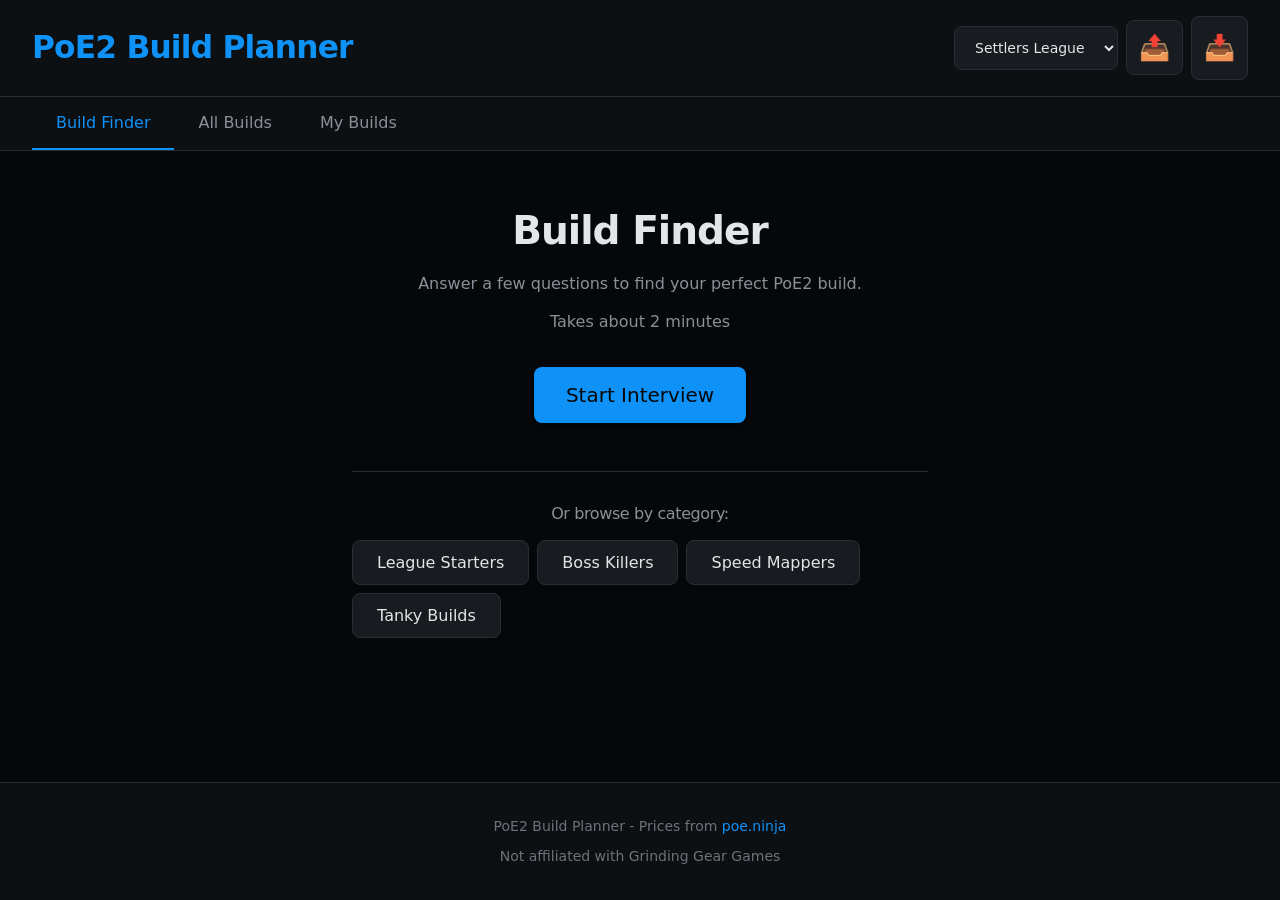
==== docs/index.html @ 6abe89c1 "style: implement comprehensive design system - Add modular typography scale (1.250 ratio) with fluid" ====
<!DOCTYPE html>
<html lang="en">
<head>
    <meta charset="UTF-8">
    <meta name="viewport" content="width=device-width, initial-scale=1.0">
    <title>PoE2 Build Planner & Price Tracker</title>
    <meta name="description" content="Find your perfect Path of Exile 2 build with our interactive build finder and price tracker.">
    <link rel="stylesheet" href="css/styles.css">
    <link rel="icon" href="data:image/svg+xml,<svg xmlns='http://www.w3.org/2000/svg' viewBox='0 0 100 100'><text y='.9em' font-size='90'>⚔️</text></svg>">
</head>
<body>
    <a href="#interview-tab" class="skip-link">Skip to main content</a>
    <div class="app">
        <!-- Header -->
        <header class="header">
            <div class="header-content">
                <h1 class="logo">PoE2 Build Planner</h1>
                <div class="header-actions">
                    <select id="league-select" class="league-select">
                        <option value="Standard">Standard</option>
                        <option value="Settlers" selected>Settlers League</option>
                        <option value="HC Settlers">HC Settlers</option>
                    </select>
                    <button class="btn btn-icon" onclick="App.exportAllData()" title="Export Data">
                        📤
                    </button>
                    <label class="btn btn-icon" title="Import Data">
                        📥
                        <input type="file" accept=".json" onchange="App.importData(event)" style="display: none;">
                    </label>
                </div>
            </div>
        </header>

        <!-- Navigation Tabs -->
        <nav class="tabs">
            <button class="tab-btn active" data-tab="interview">Build Finder</button>
            <button class="tab-btn" data-tab="archetypes">All Builds</button>
            <button class="tab-btn" data-tab="builds">My Builds</button>
        </nav>

        <!-- Main Content -->
        <main class="main-content">
            <!-- Interview Tab -->
            <div id="interview-tab" class="tab-content active">
                <div id="interview-container">
                    <!-- Interview content rendered by JS -->
                </div>
            </div>

            <!-- Archetypes Tab -->
            <div id="archetypes-tab" class="tab-content">
                <div class="archetypes-header">
                    <h2>Build Archetypes</h2>
                    <p>Browse all available build templates</p>
                </div>
                <div id="archetypes-grid" class="archetypes-grid">
                    <!-- Archetypes rendered by JS -->
                </div>
            </div>

            <!-- Builds Tab -->
            <div id="builds-tab" class="tab-content">
                <div class="builds-header">
                    <h2>My Builds</h2>
                    <p>Your saved build configurations</p>
                </div>
                <div id="builds-list" class="builds-list">
                    <!-- Builds rendered by JS -->
                </div>
            </div>
        </main>

        <!-- Footer -->
        <footer class="footer">
            <p>PoE2 Build Planner - Prices from <a href="https://poe.ninja" target="_blank">poe.ninja</a></p>
            <p>Not affiliated with Grinding Gear Games</p>
        </footer>
    </div>

    <!-- Archetype Detail Modal -->
    <div id="archetype-modal" class="modal">
        <div class="modal-content modal-large">
            <button class="modal-close" onclick="App.closeModal('archetype-modal')">&times;</button>
            <div id="archetype-detail">
                <!-- Archetype details rendered by JS -->
            </div>
        </div>
    </div>

    <!-- Build Detail Modal -->
    <div id="build-modal" class="modal">
        <div class="modal-content">
            <button class="modal-close" onclick="App.closeModal('build-modal')">&times;</button>
            <div id="build-detail">
                <!-- Build details rendered by JS -->
            </div>
        </div>
    </div>

    <!-- Notifications -->
    <div id="notifications" class="notifications"></div>

    <!-- Scripts -->
    <script src="js/storage.js"></script>
    <script src="js/data.js"></script>
    <script src="js/api.js"></script>
    <script src="js/prices.js"></script>
    <script src="js/recommendations.js"></script>
    <script src="js/interview.js"></script>
    <script src="js/app.js"></script>
</body>
</html>
---- docs/css/styles.css ----
/* PoE2 Build Planner - Aesthetic Design System */

:root {
    /* =============================================
       TYPOGRAPHY SYSTEM - Modular Scale 1.250 (Major Third)
       Base: 16px
       Scale: 0.64, 0.8, 1, 1.25, 1.563, 1.953, 2.441, 3.052
       ============================================= */
    --font-family-sans: system-ui, -apple-system, BlinkMacSystemFont, 'Segoe UI', Roboto, 'Helvetica Neue', Arial, sans-serif;
    --font-family-mono: 'SF Mono', 'Fira Code', 'JetBrains Mono', Consolas, monospace;

    /* Type scale - fluid with modular ratio 1.250 */
    --font-xs: clamp(0.64rem, 0.59rem + 0.24vw, 0.75rem);
    --font-sm: clamp(0.8rem, 0.74rem + 0.3vw, 0.875rem);
    --font-base: clamp(0.938rem, 0.875rem + 0.31vw, 1rem);
    --font-lg: clamp(1.125rem, 1.05rem + 0.38vw, 1.25rem);
    --font-xl: clamp(1.406rem, 1.3rem + 0.53vw, 1.563rem);
    --font-2xl: clamp(1.758rem, 1.625rem + 0.66vw, 1.953rem);
    --font-3xl: clamp(2.197rem, 2.03rem + 0.84vw, 2.441rem);
    --font-4xl: clamp(2.746rem, 2.54rem + 1.03vw, 3.052rem);

    /* Line heights - tighter for headings, looser for body */
    --leading-none: 1;
    --leading-tight: 1.25;
    --leading-snug: 1.375;
    --leading-normal: 1.5;
    --leading-relaxed: 1.625;
    --leading-loose: 2;

    /* Letter spacing */
    --tracking-tight: -0.025em;
    --tracking-normal: 0;
    --tracking-wide: 0.025em;
    --tracking-wider: 0.05em;
    --tracking-widest: 0.1em;

    /* Font weights */
    --weight-normal: 400;
    --weight-medium: 500;
    --weight-semibold: 600;
    --weight-bold: 700;

    /* =============================================
       COLOR SYSTEM - OKLCH with semantic tokens
       Dark theme optimized for readability
       ============================================= */
    /* Base palette - OKLCH */
    --gray-950: oklch(13% 0.005 260);
    --gray-900: oklch(17% 0.008 260);
    --gray-800: oklch(22% 0.01 260);
    --gray-700: oklch(30% 0.012 260);
    --gray-600: oklch(40% 0.014 260);
    --gray-500: oklch(55% 0.014 260);
    --gray-400: oklch(65% 0.012 260);
    --gray-300: oklch(75% 0.01 260);
    --gray-200: oklch(85% 0.008 260);
    --gray-100: oklch(92% 0.005 260);

    /* Accent colors - OKLCH */
    --blue-500: oklch(65% 0.18 250);
    --blue-400: oklch(72% 0.15 250);
    --blue-600: oklch(55% 0.2 250);
    --green-500: oklch(65% 0.18 145);
    --green-400: oklch(72% 0.15 145);
    --amber-500: oklch(75% 0.16 75);
    --amber-400: oklch(80% 0.14 75);
    --red-500: oklch(60% 0.22 25);
    --red-400: oklch(68% 0.18 25);

    /* PoE item rarity colors */
    --unique-color: oklch(60% 0.16 50);
    --rare-color: oklch(88% 0.18 95);
    --magic-color: oklch(70% 0.15 260);
    --currency-color: oklch(75% 0.16 75);

    /* Semantic color tokens */
    --bg-primary: var(--gray-950);
    --bg-secondary: var(--gray-900);
    --bg-tertiary: var(--gray-800);
    --bg-elevated: var(--gray-800);
    --bg-hover: var(--gray-700);
    --bg-active: var(--gray-600);

    --text-primary: var(--gray-100);
    --text-secondary: var(--gray-400);
    --text-muted: var(--gray-500);
    --text-inverse: var(--gray-950);

    --border-color: var(--gray-700);
    --border-subtle: var(--gray-800);
    --border-strong: var(--gray-600);

    --accent-primary: var(--blue-500);
    --accent-primary-hover: var(--blue-400);
    --accent-secondary: var(--green-500);
    --accent-secondary-hover: var(--green-400);
    --accent-warning: var(--amber-500);
    --accent-warning-hover: var(--amber-400);
    --accent-danger: var(--red-500);
    --accent-danger-hover: var(--red-400);

    /* =============================================
       SPACING SYSTEM - 8px base with geometric scale
       ============================================= */
    --space-unit: 0.5rem; /* 8px base */
    --space-0: 0;
    --space-px: 1px;
    --space-0-5: calc(var(--space-unit) * 0.5);   /* 4px */
    --space-1: var(--space-unit);                  /* 8px */
    --space-1-5: calc(var(--space-unit) * 1.5);   /* 12px */
    --space-2: calc(var(--space-unit) * 2);       /* 16px */
    --space-3: calc(var(--space-unit) * 3);       /* 24px */
    --space-4: calc(var(--space-unit) * 4);       /* 32px */
    --space-5: calc(var(--space-unit) * 5);       /* 40px */
    --space-6: calc(var(--space-unit) * 6);       /* 48px */
    --space-8: calc(var(--space-unit) * 8);       /* 64px */
    --space-10: calc(var(--space-unit) * 10);     /* 80px */
    --space-12: calc(var(--space-unit) * 12);     /* 96px */
    --space-16: calc(var(--space-unit) * 16);     /* 128px */

    /* Fluid spacing - responsive */
    --space-xs: clamp(var(--space-0-5), 1vw, var(--space-1));
    --space-sm: clamp(var(--space-1), 1.5vw, var(--space-1-5));
    --space-md: clamp(var(--space-1-5), 2vw, var(--space-2));
    --space-lg: clamp(var(--space-2), 3vw, var(--space-3));
    --space-xl: clamp(var(--space-3), 4vw, var(--space-4));
    --space-2xl: clamp(var(--space-4), 5vw, var(--space-6));
    --space-3xl: clamp(var(--space-6), 6vw, var(--space-8));

    /* =============================================
       ELEVATION SYSTEM - Multi-layer shadows
       ============================================= */
    --shadow-color: 220 40% 2%;
    --shadow-xs: 0 1px 2px hsl(var(--shadow-color) / 0.3);
    --shadow-sm:
        0 1px 2px hsl(var(--shadow-color) / 0.2),
        0 2px 4px hsl(var(--shadow-color) / 0.2);
    --shadow-md:
        0 2px 4px hsl(var(--shadow-color) / 0.15),
        0 4px 8px hsl(var(--shadow-color) / 0.15),
        0 8px 16px hsl(var(--shadow-color) / 0.1);
    --shadow-lg:
        0 4px 8px hsl(var(--shadow-color) / 0.1),
        0 8px 16px hsl(var(--shadow-color) / 0.1),
        0 16px 32px hsl(var(--shadow-color) / 0.15);
    --shadow-xl:
        0 8px 16px hsl(var(--shadow-color) / 0.1),
        0 16px 32px hsl(var(--shadow-color) / 0.1),
        0 32px 64px hsl(var(--shadow-color) / 0.2);
    --shadow-inset: inset 0 2px 4px hsl(var(--shadow-color) / 0.2);

    /* Legacy shadow alias */
    --shadow: var(--shadow-lg);

    /* =============================================
       BORDER RADIUS
       ============================================= */
    --radius-sm: 4px;
    --radius: 8px;
    --radius-lg: 12px;
    --radius-xl: 16px;
    --radius-2xl: 24px;
    --radius-full: 9999px;

    /* =============================================
       MOTION & ANIMATION
       ============================================= */
    /* Timing functions */
    --ease-linear: linear;
    --ease-in: cubic-bezier(0.4, 0, 1, 1);
    --ease-out: cubic-bezier(0, 0, 0.2, 1);
    --ease-in-out: cubic-bezier(0.4, 0, 0.2, 1);
    --ease-bounce: cubic-bezier(0.34, 1.56, 0.64, 1);
    --ease-spring: cubic-bezier(0.175, 0.885, 0.32, 1.275);

    /* Durations */
    --duration-instant: 50ms;
    --duration-fast: 100ms;
    --duration-normal: 200ms;
    --duration-slow: 300ms;
    --duration-slower: 500ms;

    /* Transitions */
    --transition-colors: color var(--duration-fast) var(--ease-out),
                         background-color var(--duration-fast) var(--ease-out),
                         border-color var(--duration-fast) var(--ease-out);
    --transition-opacity: opacity var(--duration-normal) var(--ease-out);
    --transition-transform: transform var(--duration-normal) var(--ease-out);
    --transition-all: all var(--duration-normal) var(--ease-out);

    /* =============================================
       FOCUS & ACCESSIBILITY
       ============================================= */
    --focus-ring-width: 2px;
    --focus-ring-offset: 2px;
    --focus-ring-color: var(--accent-primary);
    --focus-ring: 0 0 0 var(--focus-ring-offset) var(--bg-primary),
                  0 0 0 calc(var(--focus-ring-offset) + var(--focus-ring-width)) var(--focus-ring-color);

    /* =============================================
       CONTAINER WIDTHS
       ============================================= */
    --container-xs: min(100%, 480px);
    --container-sm: min(100%, 640px);
    --container-md: min(100%, 768px);
    --container-lg: min(100%, 1024px);
    --container-xl: min(100%, 1280px);
    --container-2xl: min(100%, 1536px);
    --container-full: 100%;

    /* =============================================
       Z-INDEX SCALE
       ============================================= */
    --z-base: 0;
    --z-dropdown: 100;
    --z-sticky: 200;
    --z-fixed: 300;
    --z-modal-backdrop: 400;
    --z-modal: 500;
    --z-popover: 600;
    --z-tooltip: 700;
    --z-notification: 800;
}

/* =============================================
   BASE RESET & DEFAULTS
   ============================================= */
*,
*::before,
*::after {
    box-sizing: border-box;
    margin: 0;
    padding: 0;
}

html {
    font-size: 16px;
    -webkit-text-size-adjust: 100%;
    text-size-adjust: 100%;
    scroll-behavior: smooth;
    -webkit-font-smoothing: antialiased;
    -moz-osx-font-smoothing: grayscale;
}

@media (prefers-reduced-motion: reduce) {
    html {
        scroll-behavior: auto;
    }
}

body {
    font-family: var(--font-family-sans);
    background: var(--bg-primary);
    color: var(--text-primary);
    line-height: var(--leading-normal);
    min-height: 100vh;
    min-height: 100dvh;
    font-size: var(--font-base);
    font-weight: var(--weight-normal);
    letter-spacing: var(--tracking-normal);
}

/* Typography defaults */
h1, h2, h3, h4, h5, h6 {
    line-height: var(--leading-tight);
    letter-spacing: var(--tracking-tight);
    font-weight: var(--weight-bold);
    text-wrap: balance;
}

h1 { font-size: var(--font-4xl); }
h2 { font-size: var(--font-3xl); }
h3 { font-size: var(--font-2xl); }
h4 { font-size: var(--font-xl); }
h5 { font-size: var(--font-lg); }
h6 { font-size: var(--font-base); }

p {
    line-height: var(--leading-relaxed);
    text-wrap: pretty;
}

small {
    font-size: var(--font-sm);
}

code, pre, kbd {
    font-family: var(--font-family-mono);
}

/* Interactive element defaults */
a {
    color: var(--accent-primary);
    text-decoration: none;
    transition: var(--transition-colors);
}

a:hover {
    color: var(--accent-primary-hover);
}

button, input, select, textarea {
    font-family: inherit;
    font-size: inherit;
}

/* App Layout */
.app {
    display: flex;
    flex-direction: column;
    min-height: 100vh;
    min-height: 100dvh;
}

/* Header */
.header {
    background: var(--bg-secondary);
    border-bottom: 1px solid var(--border-color);
    padding: var(--space-md) var(--space-xl);
    position: sticky;
    top: 0;
    z-index: 100;
    width: 100%;
}

.header-content {
    display: flex;
    justify-content: space-between;
    align-items: center;
    width: 100%;
    gap: var(--space-md);
    flex-wrap: wrap;
}

.logo {
    font-size: var(--font-2xl);
    font-weight: 700;
    color: var(--accent-primary);
    white-space: nowrap;
}

.header-actions {
    display: flex;
    gap: var(--space-xs);
    align-items: center;
    flex-wrap: wrap;
}

.league-select {
    background: var(--bg-tertiary);
    border: 1px solid var(--border-color);
    color: var(--text-primary);
    padding: var(--space-sm) var(--space-md);
    border-radius: var(--radius);
    cursor: pointer;
    font-size: var(--font-sm);
    min-height: 44px;
}

/* Tabs */
.tabs {
    background: var(--bg-secondary);
    border-bottom: 1px solid var(--border-color);
    display: flex;
    padding: 0 var(--space-xl);
    width: 100%;
    overflow-x: auto;
    -webkit-overflow-scrolling: touch;
    scrollbar-width: none;
}

.tabs::-webkit-scrollbar {
    display: none;
}

.tab-btn {
    background: none;
    border: none;
    color: var(--text-secondary);
    padding: var(--space-md) var(--space-lg);
    cursor: pointer;
    font-size: var(--font-base);
    border-bottom: 2px solid transparent;
    transition: all 0.2s;
    white-space: nowrap;
    min-height: 48px;
    flex-shrink: 0;
}

.tab-btn:hover {
    color: var(--text-primary);
}

.tab-btn.active {
    color: var(--accent-primary);
    border-bottom-color: var(--accent-primary);
}

/* Main Content - Centered with left-aligned text */
.main-content {
    flex: 1;
    padding: var(--space-lg) var(--space-xl);
    width: 100%;
    max-width: var(--container-xl);
    margin: 0 auto;
    text-align: left;
}

.tab-content {
    display: none;
    max-width: var(--container-lg);
    margin: 0 auto;
}

.tab-content.active {
    display: block;
    animation: fadeIn 0.2s ease;
}

@keyframes fadeIn {
    from { opacity: 0; }
    to { opacity: 1; }
}

/* =============================================
   BUTTONS - Refined interaction states
   ============================================= */
.btn {
    display: inline-flex;
    align-items: center;
    justify-content: center;
    gap: var(--space-1);
    padding: var(--space-1-5) var(--space-3);
    border-radius: var(--radius);
    font-size: var(--font-base);
    font-weight: var(--weight-medium);
    cursor: pointer;
    border: none;
    min-height: 44px;
    text-decoration: none;
    transition: var(--transition-colors),
                transform var(--duration-fast) var(--ease-out),
                box-shadow var(--duration-fast) var(--ease-out);
    position: relative;
    isolation: isolate;
}

.btn:focus-visible {
    outline: none;
    box-shadow: var(--focus-ring);
}

.btn:active {
    transform: scale(0.98);
}

.btn-primary {
    background: var(--accent-primary);
    color: var(--text-inverse);
    box-shadow: var(--shadow-sm);
}

.btn-primary:hover {
    background: var(--accent-primary-hover);
    box-shadow: var(--shadow-md);
}

.btn-primary:disabled {
    background: var(--bg-tertiary);
    color: var(--text-muted);
    cursor: not-allowed;
    box-shadow: none;
    transform: none;
}

.btn-secondary {
    background: var(--bg-tertiary);
    color: var(--text-primary);
    border: 1px solid var(--border-color);
}

.btn-secondary:hover {
    background: var(--bg-hover);
    border-color: var(--border-strong);
}

.btn-danger {
    background: var(--accent-danger);
    color: white;
    box-shadow: var(--shadow-sm);
}

.btn-danger:hover {
    background: var(--accent-danger-hover);
    box-shadow: var(--shadow-md);
}

.btn-text {
    background: transparent;
    color: var(--text-secondary);
    min-height: auto;
    padding: var(--space-1);
}

.btn-text:hover {
    color: var(--text-primary);
    background: var(--bg-hover);
}

.btn-small {
    padding: var(--space-1) var(--space-2);
    font-size: var(--font-sm);
    min-height: 36px;
}

.btn-large {
    padding: var(--space-2) var(--space-4);
    font-size: var(--font-lg);
}

.btn-icon {
    padding: var(--space-1-5);
    background: var(--bg-tertiary);
    border: 1px solid var(--border-color);
    border-radius: var(--radius);
    cursor: pointer;
    font-size: var(--font-xl);
    min-width: 44px;
    min-height: 44px;
}

.btn-icon:hover {
    background: var(--bg-hover);
    border-color: var(--border-strong);
}

/* Interview Styles */
.interview-start {
    text-align: center;
    padding: var(--space-xl);
    max-width: var(--container-sm);
    margin: 0 auto;
}

.interview-start h2 {
    font-size: var(--font-3xl);
    margin-bottom: var(--space-md);
}

.interview-start p {
    color: var(--text-secondary);
    margin-bottom: var(--space-sm);
    font-size: var(--font-base);
}

.interview-time {
    color: var(--text-muted);
    font-size: var(--font-sm);
    margin-bottom: var(--space-xl) !important;
}

.quick-filters {
    margin-top: var(--space-2xl);
    padding-top: var(--space-xl);
    border-top: 1px solid var(--border-color);
}

.quick-filters h3 {
    color: var(--text-secondary);
    font-size: var(--font-base);
    font-weight: 400;
    margin-bottom: var(--space-md);
}

.filter-buttons {
    display: grid;
    grid-template-columns: repeat(auto-fit, minmax(min(140px, 100%), 1fr));
    gap: var(--space-sm);
}

/* Interview Wizard */
.interview-wizard {
    max-width: var(--container-sm);
    margin: 0 auto;
    padding: var(--space-lg);
}

.progress-bar {
    height: 4px;
    background: var(--bg-tertiary);
    border-radius: 2px;
    overflow: hidden;
    margin-bottom: var(--space-sm);
}

.progress-fill {
    height: 100%;
    background: var(--accent-primary);
    transition: width 0.3s ease;
}

.progress-text {
    text-align: center;
    color: var(--text-secondary);
    font-size: var(--font-sm);
    margin-bottom: var(--space-xl);
}

.question-container {
    background: var(--bg-secondary);
    border-radius: var(--radius-lg);
    padding: var(--space-lg);
    margin-bottom: var(--space-lg);
}

.question-text {
    font-size: var(--font-xl);
    margin-bottom: var(--space-sm);
    line-height: 1.4;
}

.required-badge {
    display: inline-block;
    background: var(--accent-warning);
    color: black;
    font-size: var(--font-xs);
    padding: 0.125rem var(--space-sm);
    border-radius: 4px;
    margin-bottom: var(--space-lg);
}

.options-container {
    display: flex;
    flex-direction: column;
    gap: var(--space-sm);
}

.option-btn {
    background: var(--bg-tertiary);
    border: 2px solid var(--border-color);
    color: var(--text-primary);
    padding: var(--space-2);
    border-radius: var(--radius);
    text-align: left;
    cursor: pointer;
    font-size: var(--font-base);
    min-height: 48px;
    transition: border-color var(--duration-fast) var(--ease-out),
                background-color var(--duration-fast) var(--ease-out),
                box-shadow var(--duration-fast) var(--ease-out);
}

.option-btn:hover {
    border-color: var(--accent-primary);
    background: var(--bg-hover);
}

.option-btn.selected {
    border-color: var(--accent-primary);
    background: oklch(65% 0.18 250 / 0.1);
}

.option-btn:focus-visible {
    outline: none;
    box-shadow: var(--focus-ring);
}

.option-hint {
    color: var(--text-muted);
    font-size: var(--font-sm);
    text-align: center;
    margin-top: var(--space-sm);
}

.text-input {
    width: 100%;
    background: var(--bg-tertiary);
    border: 2px solid var(--border-color);
    color: var(--text-primary);
    padding: var(--space-md);
    border-radius: var(--radius);
    font-size: var(--font-base);
    min-height: 48px;
}

.text-input:focus {
    outline: none;
    border-color: var(--accent-primary);
}

.navigation-buttons {
    display: flex;
    justify-content: space-between;
    gap: var(--space-md);
    flex-wrap: wrap;
}

.navigation-buttons .btn {
    flex: 1;
    min-width: min(120px, 45%);
}

/* Interview Results */
.interview-results {
    max-width: var(--container-md);
    margin: 0 auto;
}

.interview-results h2 {
    text-align: center;
    margin-bottom: var(--space-sm);
    font-size: var(--font-2xl);
}

.results-subtitle {
    text-align: center;
    color: var(--text-secondary);
    margin-bottom: var(--space-xl);
    font-size: var(--font-base);
}

.recommendations-grid {
    display: grid;
    grid-template-columns: repeat(auto-fill, minmax(min(280px, 100%), 1fr));
    gap: var(--space-lg);
    margin-bottom: var(--space-xl);
}

.recommendation-card {
    background: var(--bg-secondary);
    border: 1px solid var(--border-color);
    border-radius: var(--radius-lg);
    padding: var(--space-lg);
    cursor: pointer;
    box-shadow: var(--shadow-sm);
    transition: transform var(--duration-normal) var(--ease-out),
                box-shadow var(--duration-normal) var(--ease-out),
                border-color var(--duration-fast) var(--ease-out);
}

.recommendation-card:hover {
    border-color: var(--accent-primary);
    transform: translateY(-4px);
    box-shadow: var(--shadow-lg);
}

.recommendation-card:focus-visible {
    outline: none;
    box-shadow: var(--focus-ring), var(--shadow-md);
}

.rec-header {
    display: flex;
    justify-content: space-between;
    align-items: center;
    margin-bottom: var(--space-sm);
    flex-wrap: wrap;
    gap: var(--space-xs);
}

.rec-rank {
    background: var(--accent-primary);
    color: white;
    font-weight: 700;
    padding: var(--space-xs) var(--space-sm);
    border-radius: 4px;
    font-size: var(--font-sm);
}

.rec-match {
    color: var(--accent-secondary);
    font-weight: 600;
    font-size: var(--font-sm);
}

.rec-name {
    font-size: var(--font-lg);
    margin-bottom: var(--space-xs);
    word-break: break-word;
}

.rec-class {
    color: var(--text-secondary);
    font-size: var(--font-sm);
    margin-bottom: var(--space-sm);
}

.rec-desc {
    color: var(--text-secondary);
    font-size: var(--font-sm);
    margin-bottom: var(--space-md);
    line-height: 1.5;
}

.rec-scores {
    margin-bottom: var(--space-md);
}

.score-item {
    display: flex;
    align-items: center;
    gap: var(--space-sm);
    margin-bottom: var(--space-xs);
}

.score-label {
    width: 60px;
    flex-shrink: 0;
    font-size: var(--font-xs);
    color: var(--text-secondary);
}

.score-bar {
    flex: 1;
    height: 6px;
    background: var(--bg-tertiary);
    border-radius: 3px;
    overflow: hidden;
    min-width: 50px;
}

.score-fill {
    height: 100%;
    background: var(--accent-primary);
}

.rec-tier {
    background: var(--bg-tertiary);
    padding: var(--space-sm);
    border-radius: var(--radius);
    margin-bottom: var(--space-md);
    font-size: var(--font-sm);
    display: flex;
    flex-wrap: wrap;
    gap: var(--space-xs);
    align-items: center;
}

.tier-label {
    color: var(--text-muted);
}

.tier-name {
    color: var(--text-primary);
    font-weight: 600;
}

.tier-budget {
    color: var(--accent-warning);
}

.rec-tags {
    display: flex;
    flex-wrap: wrap;
    gap: var(--space-xs);
}

.tag {
    background: var(--bg-tertiary);
    color: var(--text-secondary);
    padding: var(--space-xs) var(--space-sm);
    border-radius: 4px;
    font-size: var(--font-xs);
}

.results-actions {
    display: flex;
    justify-content: center;
    gap: var(--space-md);
    flex-wrap: wrap;
}

/* Archetypes Grid */
.archetypes-header,
.builds-header {
    margin-bottom: var(--space-xl);
    text-align: center;
}

.archetypes-header h2,
.builds-header h2 {
    margin-bottom: var(--space-xs);
    font-size: var(--font-2xl);
}

.archetypes-header p,
.builds-header p {
    color: var(--text-secondary);
    font-size: var(--font-base);
}

.archetypes-grid,
.builds-list {
    display: grid;
    grid-template-columns: repeat(auto-fill, minmax(min(280px, 100%), 1fr));
    gap: var(--space-lg);
}

.archetype-card,
.build-card {
    background: var(--bg-secondary);
    border: 1px solid var(--border-color);
    border-radius: var(--radius-lg);
    padding: var(--space-lg);
    cursor: pointer;
    box-shadow: var(--shadow-sm);
    transition: transform var(--duration-normal) var(--ease-out),
                box-shadow var(--duration-normal) var(--ease-out),
                border-color var(--duration-fast) var(--ease-out);
}

.archetype-card:hover,
.build-card:hover {
    border-color: var(--accent-primary);
    transform: translateY(-4px);
    box-shadow: var(--shadow-lg);
}

.archetype-card:focus-visible,
.build-card:focus-visible {
    outline: none;
    box-shadow: var(--focus-ring), var(--shadow-md);
}

.arch-name {
    font-size: var(--font-lg);
    margin-bottom: var(--space-xs);
    word-break: break-word;
}

.arch-class {
    color: var(--text-secondary);
    font-size: var(--font-sm);
    margin-bottom: var(--space-md);
}

.arch-scores {
    display: flex;
    flex-wrap: wrap;
    gap: var(--space-sm);
    margin-bottom: var(--space-md);
}

.score-badge {
    display: flex;
    align-items: center;
    gap: var(--space-xs);
    background: var(--bg-tertiary);
    padding: var(--space-xs) var(--space-sm);
    border-radius: 4px;
    font-size: var(--font-xs);
}

.score-icon {
    font-size: var(--font-sm);
}

.arch-desc {
    color: var(--text-secondary);
    font-size: var(--font-sm);
    margin-bottom: var(--space-md);
    line-height: 1.5;
}

.arch-tags {
    display: flex;
    flex-wrap: wrap;
    gap: var(--space-xs);
    margin-bottom: var(--space-sm);
}

.arch-tiers {
    color: var(--text-muted);
    font-size: var(--font-xs);
}

/* Build Card */
.build-header {
    display: flex;
    justify-content: space-between;
    align-items: flex-start;
    margin-bottom: var(--space-sm);
    gap: var(--space-sm);
    flex-wrap: wrap;
}

.build-header h3 {
    font-size: var(--font-lg);
    word-break: break-word;
    flex: 1;
    min-width: 150px;
}

.build-class {
    background: var(--bg-tertiary);
    padding: var(--space-xs) var(--space-sm);
    border-radius: 4px;
    font-size: var(--font-xs);
    color: var(--text-secondary);
    white-space: nowrap;
}

.build-desc {
    color: var(--text-secondary);
    font-size: var(--font-sm);
    margin-bottom: var(--space-md);
    line-height: 1.5;
}

.build-meta {
    display: flex;
    flex-wrap: wrap;
    gap: var(--space-md);
    color: var(--text-muted);
    font-size: var(--font-xs);
    margin-bottom: var(--space-md);
}

.build-actions {
    display: flex;
    gap: var(--space-sm);
    flex-wrap: wrap;
}

/* Empty State */
.empty-state {
    text-align: center;
    padding: var(--space-2xl);
    color: var(--text-secondary);
}

.empty-state h3 {
    margin-bottom: var(--space-sm);
    color: var(--text-primary);
    font-size: var(--font-xl);
}

.empty-state p {
    margin-bottom: var(--space-lg);
}

/* =============================================
   MODAL - Overlay and content with smooth motion
   ============================================= */
.modal {
    position: fixed;
    inset: 0;
    background: oklch(0% 0 0 / 0.75);
    z-index: var(--z-modal);
    display: flex;
    align-items: flex-start;
    justify-content: center;
    padding: var(--space-xl);
    padding-top: max(var(--space-xl), 5vh);
    overflow-y: auto;
    -webkit-overflow-scrolling: touch;
    /* Hidden by default */
    opacity: 0;
    visibility: hidden;
    transition: opacity var(--duration-normal) var(--ease-out),
                visibility var(--duration-normal) var(--ease-out);
    backdrop-filter: blur(4px);
}

.modal.active {
    opacity: 1;
    visibility: visible;
}

.modal-content {
    background: var(--bg-secondary);
    border-radius: var(--radius-lg);
    max-width: var(--container-sm);
    width: 100%;
    position: relative;
    padding: var(--space-lg);
    margin-top: 0;
    margin-bottom: var(--space-xl);
    max-height: none;
    box-shadow: var(--shadow-xl);
    border: 1px solid var(--border-subtle);
    /* Entry animation */
    transform: scale(0.95) translateY(-16px);
    opacity: 0;
    transition: transform var(--duration-slow) var(--ease-spring),
                opacity var(--duration-normal) var(--ease-out);
}

.modal.active .modal-content {
    transform: scale(1) translateY(0);
    opacity: 1;
}

.modal-large {
    max-width: var(--container-md);
}

.modal-close {
    position: absolute;
    top: var(--space-1-5);
    right: var(--space-1-5);
    background: var(--bg-tertiary);
    border: none;
    color: var(--text-secondary);
    font-size: var(--font-xl);
    cursor: pointer;
    padding: var(--space-1);
    line-height: 1;
    border-radius: var(--radius);
    min-width: 40px;
    min-height: 40px;
    display: flex;
    align-items: center;
    justify-content: center;
    z-index: 1;
    transition: var(--transition-colors);
}

.modal-close:hover {
    color: var(--text-primary);
    background: var(--bg-hover);
}

.modal-close:focus-visible {
    outline: none;
    box-shadow: var(--focus-ring);
}

body.modal-open {
    overflow: hidden;
}

/* Archetype Detail Modal */
.archetype-header {
    display: flex;
    align-items: flex-start;
    gap: var(--space-md);
    margin-bottom: var(--space-lg);
    flex-wrap: wrap;
    padding-right: 50px;
}

/* Build Detail Modal - prevent overlap with close button */
.modal-content .build-header {
    padding-right: 50px;
}

.archetype-header h2 {
    margin: 0;
    font-size: var(--font-2xl);
    word-break: break-word;
}

.arch-class-badge,
.build-class-badge {
    background: var(--bg-tertiary);
    padding: var(--space-xs) var(--space-sm);
    border-radius: 4px;
    font-size: var(--font-sm);
    color: var(--text-secondary);
    white-space: nowrap;
}

.archetype-scores-large {
    display: grid;
    grid-template-columns: repeat(auto-fit, minmax(min(150px, 100%), 1fr));
    gap: var(--space-md);
    margin-bottom: var(--space-lg);
}

.archetype-scores-large .score-item {
    flex-direction: column;
    align-items: stretch;
    gap: var(--space-xs);
}

.archetype-scores-large .score-label {
    width: auto;
}

.score-bar-large {
    height: 8px;
    background: var(--bg-tertiary);
    border-radius: 4px;
    overflow: hidden;
}

.score-num {
    text-align: right;
    font-size: var(--font-sm);
    color: var(--text-secondary);
}

.archetype-description {
    color: var(--text-secondary);
    margin-bottom: var(--space-lg);
    font-size: var(--font-base);
    line-height: 1.6;
}

.pros-cons {
    display: grid;
    grid-template-columns: repeat(auto-fit, minmax(min(200px, 100%), 1fr));
    gap: var(--space-lg);
    margin-bottom: var(--space-lg);
}

.pros h4 {
    color: var(--accent-secondary);
    margin-bottom: var(--space-sm);
    font-size: var(--font-base);
}

.cons h4 {
    color: var(--accent-danger);
    margin-bottom: var(--space-sm);
    font-size: var(--font-base);
}

.pros ul, .cons ul {
    list-style: none;
    font-size: var(--font-sm);
}

.pros li, .cons li {
    padding: var(--space-xs) 0;
    color: var(--text-secondary);
    line-height: 1.5;
}

.pros li::before {
    content: '+ ';
    color: var(--accent-secondary);
}

.cons li::before {
    content: '- ';
    color: var(--accent-danger);
}

.archetype-notes {
    margin-bottom: var(--space-xl);
}

.archetype-notes h4 {
    color: var(--text-primary);
    margin-bottom: var(--space-sm);
    margin-top: var(--space-md);
    font-size: var(--font-base);
}

.archetype-notes h4:first-child {
    margin-top: 0;
}

.archetype-notes p {
    color: var(--text-secondary);
    font-size: var(--font-sm);
    line-height: 1.6;
}

/* Budget Tiers */
.budget-tiers h3 {
    margin-bottom: var(--space-md);
    font-size: var(--font-xl);
}

.tiers-loading {
    color: var(--text-muted);
    text-align: center;
    padding: var(--space-xl);
}

.tiers-grid {
    display: flex;
    flex-direction: column;
    gap: var(--space-lg);
}

.tier-card {
    background: var(--bg-tertiary);
    border-radius: var(--radius);
    padding: var(--space-lg);
}

.tier-header {
    display: flex;
    justify-content: space-between;
    align-items: center;
    margin-bottom: var(--space-sm);
    flex-wrap: wrap;
    gap: var(--space-sm);
}

.tier-header h4 {
    margin: 0;
    font-size: var(--font-lg);
}

.tier-desc {
    color: var(--text-secondary);
    font-size: var(--font-sm);
    margin-bottom: var(--space-md);
    line-height: 1.5;
}

.tier-items {
    background: var(--bg-secondary);
    border-radius: var(--radius);
    padding: var(--space-md);
    margin-bottom: var(--space-md);
    overflow-x: auto;
}

.tier-item {
    display: flex;
    align-items: center;
    gap: var(--space-sm);
    padding: var(--space-sm) 0;
    border-bottom: 1px solid var(--border-color);
    min-width: max-content;
}

.tier-item:last-child {
    border-bottom: none;
}

.item-slot {
    width: 70px;
    flex-shrink: 0;
    color: var(--text-muted);
    font-size: var(--font-xs);
    text-transform: uppercase;
}

.item-name {
    flex: 1;
    font-size: var(--font-sm);
    min-width: 120px;
}

.item-name.unique {
    color: var(--unique-color);
}

.item-name.rare {
    color: var(--rare-color);
}

.item-price {
    font-size: var(--font-sm);
    color: var(--accent-warning);
    white-space: nowrap;
    min-width: 60px;
    text-align: right;
}

.item-price.unknown, .item-price.rare {
    color: var(--text-muted);
}

.tier-total {
    display: flex;
    justify-content: space-between;
    align-items: center;
    padding: var(--space-md);
    background: var(--bg-secondary);
    border-radius: var(--radius);
    margin-bottom: var(--space-md);
    flex-wrap: wrap;
    gap: var(--space-sm);
}

.total-price,
.total-value {
    font-size: var(--font-xl);
    font-weight: 700;
    color: var(--accent-warning);
}

.tier-upgrade {
    font-size: var(--font-sm);
    color: var(--text-secondary);
    margin-bottom: var(--space-md);
    line-height: 1.5;
}

/* Build Detail Modal */
.build-description {
    color: var(--text-secondary);
    margin-bottom: var(--space-lg);
    white-space: pre-line;
    font-size: var(--font-base);
    line-height: 1.6;
}

.build-items h3 {
    margin-bottom: var(--space-md);
    font-size: var(--font-lg);
}

.items-grid {
    background: var(--bg-tertiary);
    border-radius: var(--radius);
    padding: var(--space-md);
    margin-bottom: var(--space-lg);
    overflow-x: auto;
}

.build-item {
    display: flex;
    align-items: center;
    gap: var(--space-sm);
    padding: var(--space-sm) 0;
    border-bottom: 1px solid var(--border-color);
    min-width: max-content;
}

.build-item:last-child {
    border-bottom: none;
}

.build-total {
    display: flex;
    justify-content: space-between;
    align-items: center;
    padding: var(--space-md);
    background: var(--bg-tertiary);
    border-radius: var(--radius);
    margin-bottom: var(--space-lg);
    flex-wrap: wrap;
    gap: var(--space-sm);
}

/* =============================================
   NOTIFICATIONS - Toast messages with motion
   ============================================= */
.notifications {
    position: fixed;
    bottom: var(--space-lg);
    right: var(--space-lg);
    left: var(--space-lg);
    z-index: var(--z-notification);
    display: flex;
    flex-direction: column;
    gap: var(--space-1);
    pointer-events: none;
}

.notification {
    background: var(--bg-secondary);
    border: 1px solid var(--accent-secondary);
    color: var(--text-primary);
    padding: var(--space-2) var(--space-3);
    border-radius: var(--radius);
    box-shadow: var(--shadow-lg);
    pointer-events: auto;
    margin-left: auto;
    max-width: min(400px, 100%);
    /* Entry animation */
    animation: notification-enter var(--duration-slow) var(--ease-spring) forwards;
}

.notification.error {
    border-color: var(--accent-danger);
}

.notification.warning {
    border-color: var(--accent-warning);
}

.notification.fade-out {
    animation: notification-exit var(--duration-normal) var(--ease-in) forwards;
}

@keyframes notification-enter {
    from {
        transform: translateX(100%);
        opacity: 0;
    }
    to {
        transform: translateX(0);
        opacity: 1;
    }
}

@keyframes notification-exit {
    from {
        transform: translateX(0);
        opacity: 1;
    }
    to {
        transform: translateX(100%);
        opacity: 0;
    }
}

/* Footer */
.footer {
    background: var(--bg-secondary);
    border-top: 1px solid var(--border-color);
    padding: var(--space-lg);
    text-align: center;
    color: var(--text-muted);
    font-size: var(--font-sm);
}

.footer a {
    color: var(--accent-primary);
    text-decoration: none;
}

.footer a:hover {
    text-decoration: underline;
}

.footer p {
    margin: var(--space-xs) 0;
}

/* Responsive Breakpoints */

/* Small phones */
@media (max-width: 360px) {
    :root {
        --space-lg: 0.75rem;
        --space-xl: 1rem;
    }

    .logo {
        font-size: var(--font-lg);
    }

    .tab-btn {
        padding: var(--space-sm) var(--space-md);
    }

    .recommendation-card,
    .archetype-card,
    .build-card,
    .tier-card {
        padding: var(--space-md);
    }
}

/* Tablets and small laptops */
@media (min-width: 768px) {
    .recommendations-grid,
    .archetypes-grid,
    .builds-list {
        grid-template-columns: repeat(2, 1fr);
    }

    .navigation-buttons {
        flex-wrap: nowrap;
    }

    .navigation-buttons .btn {
        flex: 0 1 auto;
        min-width: 120px;
    }

    .notifications {
        left: auto;
        right: var(--space-xl);
        bottom: var(--space-xl);
    }
}

/* Desktops */
@media (min-width: 1024px) {
    .recommendations-grid,
    .archetypes-grid,
    .builds-list {
        grid-template-columns: repeat(3, 1fr);
    }

    .modal {
        align-items: center;
        padding: var(--space-xl);
    }

    .modal-content {
        margin: 0;
    }
}

/* Large desktops */
@media (min-width: 1400px) {
    .recommendations-grid,
    .archetypes-grid,
    .builds-list {
        grid-template-columns: repeat(4, 1fr);
    }
}

/* Touch device optimizations */
@media (hover: none) and (pointer: coarse) {
    .recommendation-card:hover,
    .archetype-card:hover,
    .build-card:hover {
        transform: none;
    }

    .btn:hover {
        background: inherit;
    }

    .btn-primary:hover {
        background: var(--accent-primary);
    }

    .btn-secondary:hover {
        background: var(--bg-tertiary);
    }
}

/* =============================================
   REDUCED MOTION - Accessibility preference
   ============================================= */
@media (prefers-reduced-motion: reduce) {
    *,
    *::before,
    *::after {
        animation-duration: 0.01ms !important;
        animation-iteration-count: 1 !important;
        transition-duration: 0.01ms !important;
        scroll-behavior: auto !important;
    }

    /* Keep essential state changes but remove motion */
    .modal {
        transition: opacity 0.01ms !important;
    }

    .modal-content {
        transform: none !important;
        transition: opacity 0.01ms !important;
    }

    .archetype-card:hover,
    .build-card:hover,
    .recommendation-card:hover {
        transform: none !important;
    }

    .notification {
        animation: none !important;
        opacity: 1 !important;
        transform: none !important;
    }
}

/* Print styles */
@media print {
    .header,
    .tabs,
    .footer,
    .modal,
    .notifications,
    .btn {
        display: none !important;
    }

    .main-content {
        padding: 0;
        max-width: none;
    }

    body {
        background: white;
        color: black;
    }
}

/* Scrollbar */
::-webkit-scrollbar {
    width: 8px;
    height: 8px;
}

::-webkit-scrollbar-track {
    background: var(--bg-primary);
}

::-webkit-scrollbar-thumb {
    background: var(--bg-hover);
    border-radius: 4px;
}

::-webkit-scrollbar-thumb:hover {
    background: var(--border-color);
}

/* =============================================
   FOCUS STYLES - Accessibility for keyboard navigation
   ============================================= */
:focus-visible {
    outline: none;
    box-shadow: var(--focus-ring);
}

/* Remove outline for mouse users */
:focus:not(:focus-visible) {
    outline: none;
    box-shadow: none;
}

/* High contrast focus for better visibility */
@media (prefers-contrast: more) {
    :focus-visible {
        outline: 3px solid currentColor !important;
        outline-offset: 3px !important;
        box-shadow: none !important;
    }
}

/* Skip to content link for keyboard users */
.skip-link {
    position: absolute;
    top: -100%;
    left: var(--space-2);
    padding: var(--space-1) var(--space-2);
    background: var(--accent-primary);
    color: var(--text-inverse);
    border-radius: var(--radius);
    z-index: 9999;
    transition: top var(--duration-fast) var(--ease-out);
}

.skip-link:focus {
    top: var(--space-2);
}

/* ========================================
   LOADING SKELETONS
   ======================================== */
.skeleton {
    background: linear-gradient(90deg,
        var(--bg-tertiary) 25%,
        var(--bg-hover) 50%,
        var(--bg-tertiary) 75%
    );
    background-size: 200% 100%;
    animation: skeleton-shimmer 1.5s infinite;
    border-radius: var(--radius);
}

@keyframes skeleton-shimmer {
    0% { background-position: 200% 0; }
    100% { background-position: -200% 0; }
}

.skeleton-text {
    height: 1em;
    margin-bottom: 0.5em;
}

.skeleton-text-sm {
    height: 0.8em;
    width: 60%;
}

.skeleton-price {
    height: 1.2em;
    width: 80px;
    display: inline-block;
}

.skeleton-item {
    display: flex;
    justify-content: space-between;
    align-items: center;
    padding: var(--space-sm);
    gap: var(--space-sm);
}

.skeleton-item .skeleton-name {
    flex: 1;
    height: 1em;
}

.skeleton-item .skeleton-price {
    width: 60px;
    height: 1em;
}

.tier-items-skeleton {
    display: flex;
    flex-direction: column;
    gap: var(--space-xs);
}

/* ========================================
   SEARCH & FILTER
   ======================================== */
.search-filter-bar {
    display: flex;
    gap: var(--space-md);
    margin-bottom: var(--space-lg);
    flex-wrap: wrap;
}

.search-input-wrapper {
    flex: 1;
    min-width: 200px;
    position: relative;
}

.search-input {
    width: 100%;
    padding: var(--space-sm) var(--space-md);
    padding-left: 2.5rem;
    background: var(--bg-tertiary);
    border: 1px solid var(--border-color);
    border-radius: var(--radius);
    color: var(--text-primary);
    font-size: var(--font-base);
    transition: border-color 0.2s, box-shadow 0.2s;
}

.search-input:focus {
    border-color: var(--accent-primary);
    box-shadow: 0 0 0 3px rgba(88, 166, 255, 0.2);
    outline: none;
}

.search-input::placeholder {
    color: var(--text-muted);
}

.search-icon {
    position: absolute;
    left: var(--space-sm);
    top: 50%;
    transform: translateY(-50%);
    color: var(--text-muted);
    pointer-events: none;
}

.filter-buttons {
    display: flex;
    gap: var(--space-xs);
    flex-wrap: wrap;
}

.filter-btn {
    padding: var(--space-xs) var(--space-sm);
    background: var(--bg-tertiary);
    border: 1px solid var(--border-color);
    border-radius: var(--radius);
    color: var(--text-secondary);
    font-size: var(--font-sm);
    cursor: pointer;
    transition: all 0.2s;
    white-space: nowrap;
}

.filter-btn:hover {
    background: var(--bg-hover);
    color: var(--text-primary);
}

.filter-btn.active {
    background: var(--accent-primary);
    border-color: var(--accent-primary);
    color: white;
}

.clear-filters {
    color: var(--text-muted);
    background: transparent;
    border: none;
    cursor: pointer;
    font-size: var(--font-sm);
    text-decoration: underline;
}

.clear-filters:hover {
    color: var(--text-primary);
}

.no-results {
    text-align: center;
    padding: var(--space-2xl);
    color: var(--text-secondary);
}

.no-results h3 {
    margin-bottom: var(--space-sm);
    color: var(--text-primary);
}

/* ========================================
   ERROR STATES
   ======================================== */
.error-state {
    background: rgba(248, 81, 73, 0.1);
    border: 1px solid var(--accent-danger);
    border-radius: var(--radius);
    padding: var(--space-lg);
    text-align: center;
}

.error-state h3 {
    color: var(--accent-danger);
    margin-bottom: var(--space-sm);
}

.error-state p {
    color: var(--text-secondary);
    margin-bottom: var(--space-md);
}

.error-inline {
    color: var(--accent-danger);
    font-size: var(--font-sm);
    display: flex;
    align-items: center;
    gap: var(--space-xs);
}

.price-unavailable {
    color: var(--text-muted);
    font-style: italic;
}

.offline-indicator {
    display: flex;
    align-items: center;
    gap: var(--space-xs);
    color: var(--accent-warning);
    font-size: var(--font-sm);
}

.offline-indicator::before {
    content: '';
    width: 8px;
    height: 8px;
    background: var(--accent-warning);
    border-radius: 50%;
}

/* ========================================
   PRICE CACHE INDICATOR
   ======================================== */
.price-status {
    display: flex;
    align-items: center;
    gap: var(--space-sm);
    font-size: var(--font-xs);
    color: var(--text-muted);
    padding: var(--space-xs) var(--space-sm);
    background: var(--bg-tertiary);
    border-radius: var(--radius);
}

.price-status-dot {
    width: 8px;
    height: 8px;
    border-radius: 50%;
    background: var(--accent-secondary);
}

.price-status-dot.stale {
    background: var(--accent-warning);
}

.price-status-dot.error {
    background: var(--accent-danger);
}

.price-status-dot.estimate {
    background: var(--accent-warning);
    animation: pulse 2s ease-in-out infinite;
}

@keyframes pulse {
    0%, 100% { opacity: 1; }
    50% { opacity: 0.5; }
}

.estimate-note {
    cursor: help;
    color: var(--accent-warning);
    font-size: var(--font-sm);
    margin-left: var(--space-xs);
}

.refresh-btn {
    background: none;
    border: none;
    color: var(--accent-primary);
    cursor: pointer;
    padding: var(--space-xs);
    display: flex;
    align-items: center;
    transition: transform 0.2s;
}

.refresh-btn:hover {
    transform: rotate(180deg);
}

.refresh-btn.loading {
    animation: spin 1s linear infinite;
}

@keyframes spin {
    from { transform: rotate(0deg); }
    to { transform: rotate(360deg); }
}

/* ========================================
   TAB CONTENT TRANSITIONS
   ======================================== */
.tab-content {
    opacity: 0;
    transform: translateY(8px);
    transition: opacity var(--duration-normal) var(--ease-out),
                transform var(--duration-normal) var(--ease-out);
    pointer-events: none;
}

.tab-content.active {
    opacity: 1;
    transform: translateY(0);
    pointer-events: auto;
}

/* Tier card interactions */
.tier-card {
    transition: box-shadow var(--duration-normal) var(--ease-out);
}

.tier-card:hover {
    box-shadow: var(--shadow-md);
}

/* ========================================
   KEYBOARD NAVIGATION INDICATORS
   ======================================== */
.option-btn.keyboard-focus {
    box-shadow: 0 0 0 3px rgba(88, 166, 255, 0.5);
}

.keyboard-hint {
    font-size: var(--font-xs);
    color: var(--text-muted);
    text-align: center;
    margin-top: var(--space-md);
}

.keyboard-hint kbd {
    display: inline-block;
    padding: 2px 6px;
    background: var(--bg-tertiary);
    border: 1px solid var(--border-color);
    border-radius: 4px;
    font-family: monospace;
    font-size: var(--font-xs);
}

/* ========================================
   TOOLTIPS
   ======================================== */
[data-tooltip] {
    position: relative;
}

[data-tooltip]::after {
    content: attr(data-tooltip);
    position: absolute;
    bottom: 100%;
    left: 50%;
    transform: translateX(-50%) translateY(-4px);
    padding: var(--space-xs) var(--space-sm);
    background: var(--bg-primary);
    border: 1px solid var(--border-color);
    border-radius: var(--radius);
    font-size: var(--font-xs);
    color: var(--text-primary);
    white-space: nowrap;
    opacity: 0;
    pointer-events: none;
    transition: opacity 0.2s, transform 0.2s;
    z-index: 1000;
}

[data-tooltip]:hover::after {
    opacity: 1;
    transform: translateX(-50%) translateY(-8px);
}

/* ========================================
   RESPONSIVE ADJUSTMENTS FOR NEW FEATURES
   ======================================== */
@media (max-width: 768px) {
    .search-filter-bar {
        flex-direction: column;
    }

    .search-input-wrapper {
        width: 100%;
    }

    .filter-buttons {
        width: 100%;
        overflow-x: auto;
        padding-bottom: var(--space-xs);
        -webkit-overflow-scrolling: touch;
    }

    .price-status {
        font-size: var(--font-xs);
    }

    .keyboard-hint {
        display: none;
    }
}

/* ========================================
   OPTION NUMBER BADGES
   ======================================== */
.option-number {
    display: inline-flex;
    align-items: center;
    justify-content: center;
    width: 1.5em;
    height: 1.5em;
    background: var(--bg-hover);
    border-radius: 4px;
    font-size: var(--font-xs);
    color: var(--text-muted);
    margin-right: var(--space-sm);
    flex-shrink: 0;
}

.option-btn.selected .option-number {
    background: rgba(255, 255, 255, 0.2);
    color: white;
}

.option-btn.keyboard-focus .option-number {
    background: var(--accent-primary);
    color: white;
}

/* Hide option numbers on touch devices */
@media (hover: none) and (pointer: coarse) {
    .option-number {
        display: none;
    }
}

/* ========================================
   PRICE CHANGE INDICATORS
   ======================================== */
.price-up {
    color: var(--accent-secondary);
    font-size: var(--font-xs);
    margin-left: var(--space-xs);
}

.price-down {
    color: var(--accent-danger);
    font-size: var(--font-xs);
    margin-left: var(--space-xs);
}

.price-coverage {
    font-size: var(--font-xs);
    color: var(--text-muted);
    margin-left: var(--space-sm);
}

/* ========================================
   EXTERNAL LINK BUTTON
   ======================================== */
.external-link {
    margin: var(--space-md) 0;
}

.external-link a {
    display: inline-flex;
    align-items: center;
    gap: var(--space-xs);
}
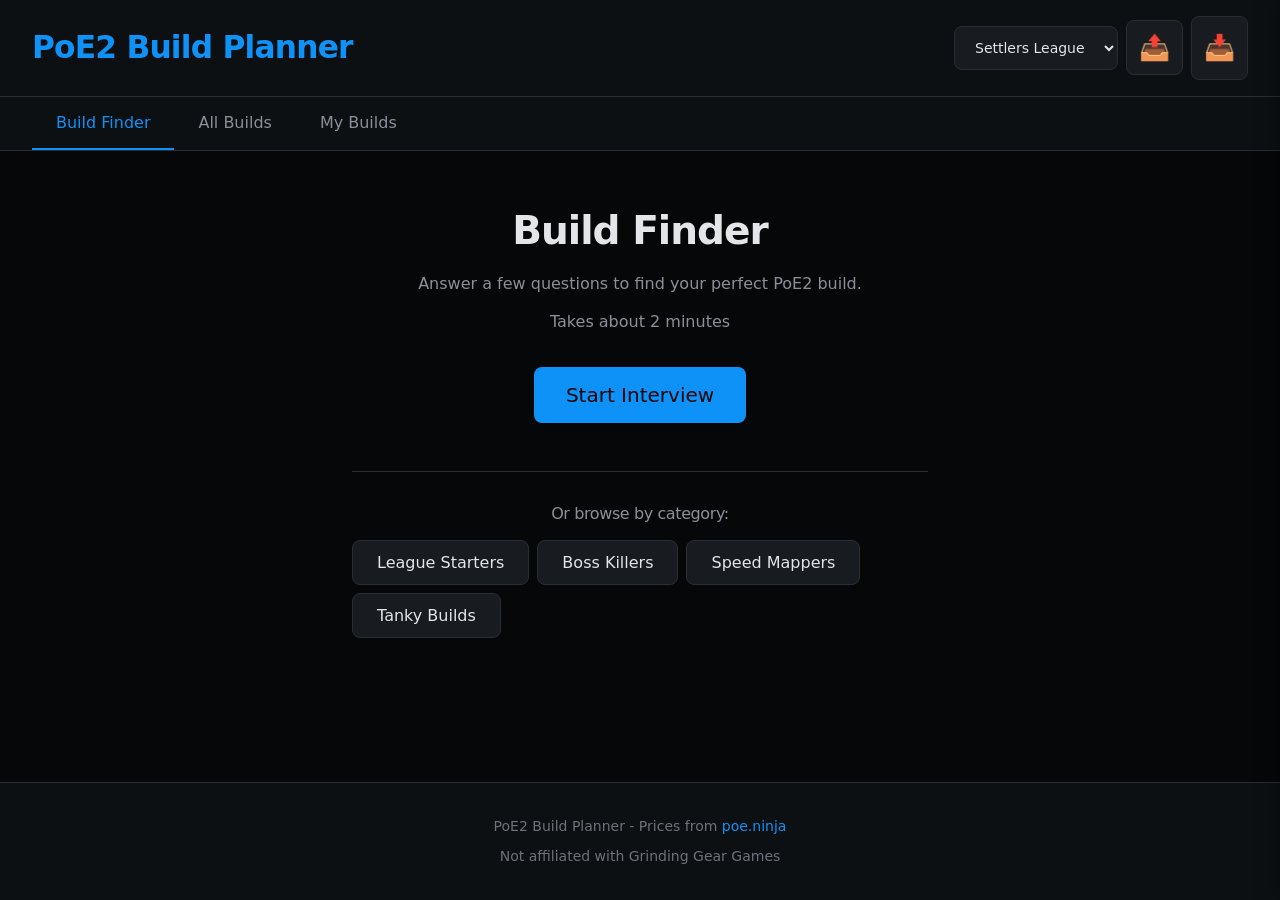
==== commit 36f04e42: "fix: rebuild entire data with valid PoE2-only content BREAKING CHANGE: Complete data overhaul  - Rep" ====
--- a/docs/index.html
+++ b/docs/index.html
@@ -103,9 +103,16 @@
 
     <!-- Scripts -->
     <script src="js/storage.js"></script>
+    <script src="js/poe2-items.js"></script>
     <script src="js/data.js"></script>
     <script src="js/api.js"></script>
     <script src="js/prices.js"></script>
+    <script src="js/analytics.js"></script>
+    <script src="js/tooltips.js"></script>
+    <script src="js/ml-optimizer.js"></script>
+    <script src="js/skill-gems.js"></script>
+    <script src="js/compare.js"></script>
+    <script src="js/market.js"></script>
     <script src="js/recommendations.js"></script>
     <script src="js/interview.js"></script>
     <script src="js/app.js"></script>
--- a/docs/css/styles.css
+++ b/docs/css/styles.css
@@ -401,14 +401,14 @@
     flex: 1;
     padding: var(--space-lg) var(--space-xl);
     width: 100%;
-    max-width: var(--container-xl);
+    max-width: var(--container-2xl);
     margin: 0 auto;
     text-align: left;
 }
 
 .tab-content {
     display: none;
-    max-width: var(--container-lg);
+    max-width: var(--container-xl);
     margin: 0 auto;
 }
 
@@ -702,7 +702,7 @@
 
 /* Interview Results */
 .interview-results {
-    max-width: var(--container-md);
+    max-width: var(--container-xl);
     margin: 0 auto;
 }
 
@@ -721,7 +721,7 @@
 
 .recommendations-grid {
     display: grid;
-    grid-template-columns: repeat(auto-fill, minmax(min(280px, 100%), 1fr));
+    grid-template-columns: repeat(auto-fill, minmax(min(340px, 100%), 1fr));
     gap: var(--space-lg);
     margin-bottom: var(--space-xl);
 }
@@ -892,7 +892,7 @@
 .archetypes-grid,
 .builds-list {
     display: grid;
-    grid-template-columns: repeat(auto-fill, minmax(min(280px, 100%), 1fr));
+    grid-template-columns: repeat(auto-fill, minmax(min(340px, 100%), 1fr));
     gap: var(--space-lg);
 }
 
@@ -969,6 +969,14 @@
     margin-bottom: var(--space-sm);
 }
 
+.arch-footer {
+    display: flex;
+    justify-content: space-between;
+    align-items: center;
+    margin-top: auto;
+    padding-top: var(--space-sm);
+}
+
 .arch-tiers {
     color: var(--text-muted);
     font-size: var(--font-xs);
@@ -1047,12 +1055,9 @@
     inset: 0;
     background: oklch(0% 0 0 / 0.75);
     z-index: var(--z-modal);
-    display: flex;
-    align-items: flex-start;
-    justify-content: center;
-    padding: var(--space-xl);
-    padding-top: max(var(--space-xl), 5vh);
+    display: block;
     overflow-y: auto;
+    overflow-x: hidden;
     -webkit-overflow-scrolling: touch;
     /* Hidden by default */
     opacity: 0;
@@ -1071,12 +1076,13 @@
     background: var(--bg-secondary);
     border-radius: var(--radius-lg);
     max-width: var(--container-sm);
-    width: 100%;
+    width: calc(100% - var(--space-xl) * 2);
     position: relative;
     padding: var(--space-lg);
-    margin-top: 0;
-    margin-bottom: var(--space-xl);
-    max-height: none;
+    /* Guaranteed visible spacing from viewport edges */
+    margin: var(--space-xl) auto;
+    margin-top: max(var(--space-xl), 3vh);
+    margin-bottom: max(var(--space-xl), 3vh);
     box-shadow: var(--shadow-xl);
     border: 1px solid var(--border-subtle);
     /* Entry animation */
@@ -1259,6 +1265,18 @@
     line-height: 1.6;
 }
 
+/* Skill Gems Section */
+.skill-gems-section {
+    margin-bottom: var(--space-xl);
+    padding-top: var(--space-lg);
+    border-top: 1px solid var(--border-subtle);
+}
+
+.skill-gems-section h3 {
+    margin-bottom: var(--space-md);
+    font-size: var(--font-xl);
+}
+
 /* Budget Tiers */
 .budget-tiers h3 {
     margin-bottom: var(--space-md);
@@ -1357,6 +1375,177 @@
 
 .item-price.unknown, .item-price.rare {
     color: var(--text-muted);
+}
+
+/* Rare item stat priorities */
+.rare-item-expanded {
+    flex-direction: column;
+    align-items: stretch;
+}
+
+.tier-item-main {
+    display: flex;
+    align-items: center;
+    gap: var(--space-sm);
+    width: 100%;
+}
+
+.stat-priorities {
+    margin-top: var(--space-xs);
+    padding: var(--space-sm);
+    background: var(--bg-secondary);
+    border-radius: var(--radius);
+    border-left: 3px solid var(--rare-color);
+}
+
+.stat-priority-row {
+    display: flex;
+    gap: var(--space-sm);
+    font-size: var(--font-xs);
+    margin-bottom: var(--space-1);
+}
+
+.stat-priority-row:last-child {
+    margin-bottom: 0;
+}
+
+.stat-priority-row.essential .priority-label {
+    color: oklch(70% 0.15 25);
+    font-weight: var(--font-semibold);
+}
+
+.stat-priority-row.important .priority-label {
+    color: oklch(70% 0.12 60);
+}
+
+.priority-label {
+    flex-shrink: 0;
+    min-width: 70px;
+}
+
+.priority-stats {
+    color: var(--text-secondary);
+    line-height: 1.4;
+}
+
+/* Skill Gem Setup */
+.gem-setup {
+    margin-top: var(--space-lg);
+}
+
+.gem-section {
+    margin-bottom: var(--space-md);
+}
+
+.gem-section-title {
+    font-size: var(--font-xs);
+    color: var(--text-muted);
+    text-transform: uppercase;
+    letter-spacing: 0.05em;
+    margin-bottom: var(--space-xs);
+}
+
+.gem-section.main-skill {
+    background: var(--bg-secondary);
+    padding: var(--space-md);
+    border-radius: var(--radius);
+    border-left: 3px solid var(--accent-primary);
+}
+
+.gem-section.main-skill .gem-name {
+    font-size: var(--font-lg);
+    font-weight: var(--font-semibold);
+    color: var(--text-primary);
+    margin-bottom: var(--space-xs);
+}
+
+.gem-section.main-skill .gem-description {
+    font-size: var(--font-sm);
+    color: var(--text-secondary);
+    margin-bottom: var(--space-sm);
+    line-height: 1.5;
+}
+
+.gem-links {
+    display: flex;
+    flex-wrap: wrap;
+    align-items: center;
+    gap: var(--space-xs);
+}
+
+.links-label {
+    font-size: var(--font-xs);
+    color: var(--text-muted);
+    margin-right: var(--space-xs);
+}
+
+.gem-link {
+    background: var(--bg-tertiary);
+    padding: var(--space-1) var(--space-sm);
+    border-radius: var(--radius);
+    font-size: var(--font-xs);
+    color: oklch(75% 0.15 280);
+}
+
+.gem-list {
+    display: flex;
+    flex-wrap: wrap;
+    gap: var(--space-xs);
+}
+
+.gem-row {
+    display: flex;
+    flex-wrap: wrap;
+    gap: var(--space-md);
+}
+
+.gem-row .gem-section {
+    flex: 1;
+    min-width: 100px;
+}
+
+.gem-badge {
+    display: inline-block;
+    padding: var(--space-1) var(--space-sm);
+    border-radius: var(--radius);
+    font-size: var(--font-sm);
+    text-decoration: none;
+    transition: var(--transition-colors);
+}
+
+.gem-badge.aura {
+    background: oklch(25% 0.08 280);
+    color: oklch(80% 0.12 280);
+    border: 1px solid oklch(35% 0.1 280);
+}
+
+.gem-badge.movement {
+    background: oklch(25% 0.08 180);
+    color: oklch(80% 0.12 180);
+    border: 1px solid oklch(35% 0.1 180);
+}
+
+.gem-badge.guard {
+    background: oklch(25% 0.08 60);
+    color: oklch(80% 0.12 60);
+    border: 1px solid oklch(35% 0.1 60);
+}
+
+.gem-badge.curse {
+    background: oklch(25% 0.08 320);
+    color: oklch(80% 0.12 320);
+    border: 1px solid oklch(35% 0.1 320);
+}
+
+.gem-badge.utility {
+    background: oklch(25% 0.06 0);
+    color: oklch(80% 0.02 0);
+    border: 1px solid oklch(35% 0.04 0);
+}
+
+.gem-badge:hover {
+    filter: brightness(1.2);
+    transform: translateY(-1px);
 }
 
 .tier-total {
@@ -1518,6 +1707,569 @@
     margin: var(--space-xs) 0;
 }
 
+/* =============================================
+   ITEM PANEL - Fixed side panel for item details
+   Non-blocking UI that doesn't cover other items
+   ============================================= */
+.item-panel {
+    position: fixed;
+    top: 0;
+    right: 0;
+    width: 320px;
+    height: 100vh;
+    background: var(--bg-tertiary);
+    border-left: 1px solid var(--border-color);
+    box-shadow: -4px 0 20px oklch(0% 0 0 / 0.3);
+    z-index: var(--z-modal);
+    transform: translateX(100%);
+    transition: transform var(--duration-normal) var(--ease-out);
+    display: flex;
+    flex-direction: column;
+    overflow: hidden;
+}
+
+.item-panel.open {
+    transform: translateX(0);
+}
+
+/* Adjust main content when panel is open */
+body.item-panel-open {
+    margin-right: 320px;
+    transition: margin-right var(--duration-normal) var(--ease-out);
+}
+
+@media (max-width: 768px) {
+    .item-panel {
+        width: 100%;
+        max-width: 360px;
+    }
+
+    body.item-panel-open {
+        margin-right: 0;
+    }
+}
+
+.item-panel-header {
+    display: flex;
+    justify-content: space-between;
+    align-items: center;
+    padding: var(--space-md) var(--space-lg);
+    background: var(--bg-secondary);
+    border-bottom: 1px solid var(--border-color);
+    flex-shrink: 0;
+}
+
+.item-panel-title {
+    font-size: var(--font-md);
+    font-weight: var(--font-semibold);
+    color: var(--text-primary);
+    margin: 0;
+}
+
+.item-panel-close {
+    width: 32px;
+    height: 32px;
+    display: flex;
+    align-items: center;
+    justify-content: center;
+    background: transparent;
+    border: 1px solid var(--border-subtle);
+    border-radius: var(--radius);
+    color: var(--text-muted);
+    font-size: var(--font-xl);
+    cursor: pointer;
+    transition: var(--transition-colors);
+}
+
+.item-panel-close:hover {
+    background: var(--bg-hover);
+    color: var(--text-primary);
+    border-color: var(--border-color);
+}
+
+.item-panel-content {
+    flex: 1;
+    overflow-y: auto;
+    padding: var(--space-lg);
+}
+
+.item-panel-placeholder {
+    text-align: center;
+    color: var(--text-muted);
+    padding: var(--space-xl);
+}
+
+.item-panel-loading {
+    display: flex;
+    flex-direction: column;
+    align-items: center;
+    justify-content: center;
+    padding: var(--space-xl);
+    color: var(--text-muted);
+}
+
+.loading-spinner {
+    width: 32px;
+    height: 32px;
+    border: 3px solid var(--border-subtle);
+    border-top-color: var(--accent-primary);
+    border-radius: 50%;
+    animation: spin 0.8s linear infinite;
+    margin-bottom: var(--space-md);
+}
+
+@keyframes spin {
+    to { transform: rotate(360deg); }
+}
+
+/* Panel item header */
+.panel-item-header {
+    margin-bottom: var(--space-lg);
+    padding-bottom: var(--space-md);
+    border-bottom: 1px solid var(--border-subtle);
+}
+
+.panel-item-name {
+    font-size: var(--font-lg);
+    font-weight: var(--font-semibold);
+    line-height: 1.3;
+    margin-bottom: var(--space-xs);
+}
+
+.panel-item-name.unique {
+    color: var(--unique-color);
+}
+
+.panel-item-name.rare {
+    color: var(--rare-color);
+}
+
+.panel-item-slot {
+    font-size: var(--font-sm);
+    color: var(--text-secondary);
+    margin-bottom: var(--space-xs);
+}
+
+.panel-item-rarity {
+    font-size: var(--font-xs);
+    color: var(--text-muted);
+    text-transform: uppercase;
+    letter-spacing: 0.05em;
+}
+
+/* Panel price section */
+.panel-price-section {
+    background: var(--bg-secondary);
+    border-radius: var(--radius);
+    padding: var(--space-md);
+    margin-bottom: var(--space-lg);
+}
+
+.panel-price-label {
+    font-size: var(--font-xs);
+    color: var(--text-muted);
+    margin-bottom: var(--space-xs);
+}
+
+.panel-price-value {
+    font-size: var(--font-xl);
+    font-weight: var(--font-semibold);
+    color: var(--accent-secondary);
+}
+
+.panel-price-value .estimate-tag {
+    font-size: var(--font-xs);
+    color: var(--text-muted);
+    font-weight: var(--font-normal);
+}
+
+.panel-price-change {
+    font-size: var(--font-sm);
+    margin-top: var(--space-xs);
+}
+
+.panel-price-change.up {
+    color: oklch(65% 0.15 145);
+}
+
+.panel-price-change.down {
+    color: oklch(65% 0.2 25);
+}
+
+.panel-listings {
+    font-size: var(--font-xs);
+    color: var(--text-muted);
+    margin-top: var(--space-xs);
+}
+
+/* Panel source links */
+.panel-sources {
+    margin-bottom: var(--space-lg);
+}
+
+.panel-sources-title {
+    font-size: var(--font-sm);
+    font-weight: var(--font-semibold);
+    color: var(--text-secondary);
+    margin-bottom: var(--space-sm);
+}
+
+.panel-source-list {
+    display: flex;
+    flex-direction: column;
+    gap: var(--space-sm);
+}
+
+.panel-source-link {
+    display: flex;
+    align-items: center;
+    gap: var(--space-sm);
+    padding: var(--space-sm) var(--space-md);
+    background: var(--bg-secondary);
+    border: 1px solid var(--border-subtle);
+    border-radius: var(--radius);
+    color: var(--text-primary);
+    text-decoration: none;
+    transition: var(--transition-colors);
+}
+
+.panel-source-link:hover {
+    background: var(--bg-hover);
+    border-color: var(--accent-primary);
+}
+
+.panel-source-link:focus-visible {
+    outline: none;
+    box-shadow: var(--focus-ring);
+}
+
+.panel-source-link .source-icon {
+    width: 20px;
+    height: 20px;
+    flex-shrink: 0;
+    color: var(--accent-primary);
+}
+
+.panel-source-link .source-icon svg {
+    width: 100%;
+    height: 100%;
+}
+
+.panel-source-link .source-info {
+    flex: 1;
+    min-width: 0;
+}
+
+.panel-source-link .source-name {
+    display: block;
+    font-weight: var(--font-medium);
+    font-size: var(--font-sm);
+}
+
+.panel-source-link .source-desc {
+    display: block;
+    font-size: var(--font-xs);
+    color: var(--text-muted);
+}
+
+.panel-source-link .source-arrow {
+    color: var(--text-muted);
+    font-size: var(--font-lg);
+    transition: transform var(--duration-fast) var(--ease-out);
+}
+
+.panel-source-link:hover .source-arrow {
+    transform: translateX(4px);
+    color: var(--accent-primary);
+}
+
+/* Panel actions */
+.panel-actions {
+    margin-bottom: var(--space-md);
+}
+
+.panel-actions .btn.copied {
+    background: oklch(65% 0.15 145);
+    border-color: oklch(65% 0.15 145);
+}
+
+/* Panel help text */
+.panel-help {
+    font-size: var(--font-xs);
+    color: var(--text-muted);
+    padding-top: var(--space-md);
+    border-top: 1px solid var(--border-subtle);
+}
+
+.panel-help p {
+    margin: 0;
+}
+
+/* Clickable items indicator */
+[data-item-tooltip] {
+    cursor: pointer;
+    position: relative;
+    transition: color var(--duration-fast) var(--ease-out);
+}
+
+[data-item-tooltip]:hover {
+    text-decoration: underline;
+    text-underline-offset: 2px;
+}
+
+[data-item-tooltip]::after {
+    content: ' ↗';
+    font-size: 0.75em;
+    opacity: 0;
+    transition: opacity var(--duration-fast) var(--ease-out);
+}
+
+[data-item-tooltip]:hover::after {
+    opacity: 0.6;
+}
+
+/* =============================================
+   BUILD COMPARISON
+   ============================================= */
+
+/* Floating compare bar */
+.compare-bar {
+    position: fixed;
+    bottom: 0;
+    left: 0;
+    right: 0;
+    background: var(--bg-secondary);
+    border-top: 1px solid var(--border-color);
+    padding: var(--space-md) var(--space-lg);
+    z-index: var(--z-sticky);
+    box-shadow: 0 -4px 12px oklch(0% 0 0 / 0.2);
+    animation: slideUp var(--duration-normal) var(--ease-out);
+}
+
+@keyframes slideUp {
+    from { transform: translateY(100%); }
+    to { transform: translateY(0); }
+}
+
+.compare-bar-content {
+    display: flex;
+    justify-content: space-between;
+    align-items: center;
+    max-width: var(--container-xl);
+    margin: 0 auto;
+    gap: var(--space-md);
+    flex-wrap: wrap;
+}
+
+.compare-builds-list {
+    display: flex;
+    gap: var(--space-sm);
+    flex-wrap: wrap;
+}
+
+.compare-build-chip {
+    display: flex;
+    align-items: center;
+    gap: var(--space-xs);
+    background: var(--bg-tertiary);
+    padding: var(--space-xs) var(--space-sm);
+    border-radius: var(--radius);
+    font-size: var(--font-sm);
+}
+
+.chip-name {
+    color: var(--text-primary);
+}
+
+.chip-remove {
+    background: none;
+    border: none;
+    color: var(--text-muted);
+    cursor: pointer;
+    font-size: var(--font-md);
+    line-height: 1;
+    padding: 0 var(--space-1);
+}
+
+.chip-remove:hover {
+    color: var(--accent-danger);
+}
+
+.compare-actions {
+    display: flex;
+    gap: var(--space-sm);
+}
+
+/* Compare button on cards */
+.compare-btn {
+    font-size: var(--font-xs);
+    padding: var(--space-1) var(--space-sm);
+}
+
+.compare-btn.active {
+    background: var(--accent-primary);
+    color: white;
+}
+
+/* Comparison table */
+.comparison-table-wrapper {
+    overflow-x: auto;
+    margin: var(--space-lg) 0;
+}
+
+.comparison-table {
+    width: 100%;
+    border-collapse: collapse;
+    font-size: var(--font-sm);
+}
+
+.comparison-table th,
+.comparison-table td {
+    padding: var(--space-sm) var(--space-md);
+    text-align: left;
+    border-bottom: 1px solid var(--border-subtle);
+}
+
+.comparison-table th {
+    background: var(--bg-secondary);
+    font-weight: var(--font-semibold);
+}
+
+.attr-column {
+    width: 150px;
+    min-width: 150px;
+}
+
+.build-column {
+    min-width: 200px;
+}
+
+.build-header-cell {
+    display: flex;
+    flex-direction: column;
+    gap: var(--space-sm);
+}
+
+.build-name {
+    font-size: var(--font-md);
+}
+
+.attr-label {
+    color: var(--text-muted);
+    font-weight: var(--font-medium);
+}
+
+.section-header td {
+    background: var(--bg-tertiary);
+    font-weight: var(--font-semibold);
+    color: var(--text-primary);
+    padding: var(--space-sm) var(--space-md);
+}
+
+.pros-list ul,
+.cons-list ul {
+    margin: 0;
+    padding-left: var(--space-md);
+}
+
+.pros-list li {
+    color: oklch(70% 0.15 145);
+}
+
+.cons-list li {
+    color: oklch(70% 0.15 25);
+}
+
+.compare-tags {
+    display: flex;
+    flex-wrap: wrap;
+    gap: var(--space-1);
+}
+
+/* Compare score bars */
+.compare-score {
+    display: flex;
+    align-items: center;
+    gap: var(--space-sm);
+}
+
+.compare-score-bar {
+    flex: 1;
+    height: 8px;
+    background: var(--bg-tertiary);
+    border-radius: var(--radius);
+    overflow: hidden;
+    min-width: 60px;
+}
+
+.compare-score-fill {
+    height: 100%;
+    border-radius: var(--radius);
+    transition: width var(--duration-normal) var(--ease-out);
+}
+
+.compare-score-bar.high .compare-score-fill {
+    background: oklch(65% 0.15 145);
+}
+
+.compare-score-bar.mid .compare-score-fill {
+    background: oklch(70% 0.15 85);
+}
+
+.compare-score-bar.low .compare-score-fill {
+    background: oklch(65% 0.15 25);
+}
+
+.compare-score-value {
+    font-size: var(--font-xs);
+    color: var(--text-muted);
+    min-width: 35px;
+}
+
+.complexity-indicator {
+    font-size: var(--font-sm);
+}
+
+/* Summary cards */
+.comparison-summary {
+    margin-top: var(--space-xl);
+    padding-top: var(--space-lg);
+    border-top: 1px solid var(--border-subtle);
+}
+
+.comparison-summary h3 {
+    margin-bottom: var(--space-md);
+}
+
+.summary-cards {
+    display: grid;
+    grid-template-columns: repeat(auto-fit, minmax(180px, 1fr));
+    gap: var(--space-md);
+}
+
+.summary-card {
+    background: var(--bg-secondary);
+    padding: var(--space-md);
+    border-radius: var(--radius);
+    text-align: center;
+}
+
+.summary-icon {
+    font-size: var(--font-2xl);
+    margin-bottom: var(--space-xs);
+}
+
+.summary-label {
+    font-size: var(--font-xs);
+    color: var(--text-muted);
+    margin-bottom: var(--space-1);
+}
+
+.summary-value {
+    font-weight: var(--font-semibold);
+    color: var(--text-primary);
+}
+
 /* Responsive Breakpoints */
 
 /* Small phones */
@@ -1545,12 +2297,6 @@
 
 /* Tablets and small laptops */
 @media (min-width: 768px) {
-    .recommendations-grid,
-    .archetypes-grid,
-    .builds-list {
-        grid-template-columns: repeat(2, 1fr);
-    }
-
     .navigation-buttons {
         flex-wrap: nowrap;
     }
@@ -1569,28 +2315,22 @@
 
 /* Desktops */
 @media (min-width: 1024px) {
+    .modal {
+        align-items: center;
+        padding: var(--space-xl);
+    }
+
+    .modal-content {
+        margin: 0;
+    }
+}
+
+/* Large desktops - cap at 3 columns for readability */
+@media (min-width: 1200px) {
     .recommendations-grid,
     .archetypes-grid,
     .builds-list {
         grid-template-columns: repeat(3, 1fr);
-    }
-
-    .modal {
-        align-items: center;
-        padding: var(--space-xl);
-    }
-
-    .modal-content {
-        margin: 0;
-    }
-}
-
-/* Large desktops */
-@media (min-width: 1400px) {
-    .recommendations-grid,
-    .archetypes-grid,
-    .builds-list {
-        grid-template-columns: repeat(4, 1fr);
     }
 }
 
@@ -2187,3 +2927,231 @@
     align-items: center;
     gap: var(--space-xs);
 }
+
+/* ========================================
+   MARKET INSIGHTS & ANALYSIS
+   ======================================== */
+.market-insights {
+    background: var(--bg-secondary);
+    border: 1px solid var(--border-color);
+    border-radius: var(--radius-lg);
+    padding: var(--space-lg);
+    margin-bottom: var(--space-xl);
+}
+
+.market-insights h3 {
+    font-size: var(--font-lg);
+    margin-bottom: var(--space-md);
+    color: var(--text-primary);
+}
+
+.insights-grid {
+    display: grid;
+    grid-template-columns: repeat(auto-fit, minmax(min(200px, 100%), 1fr));
+    gap: var(--space-md);
+}
+
+.insight-card {
+    display: flex;
+    align-items: center;
+    gap: var(--space-sm);
+    padding: var(--space-md);
+    background: var(--bg-tertiary);
+    border-radius: var(--radius);
+    border-left: 3px solid var(--accent-primary);
+}
+
+.insight-card.insight-value {
+    border-left-color: var(--accent-primary);
+}
+
+.insight-card.insight-deal {
+    border-left-color: var(--accent-secondary);
+}
+
+.insight-card.insight-budget {
+    border-left-color: var(--accent-warning);
+}
+
+.insight-icon {
+    font-size: var(--font-2xl);
+    flex-shrink: 0;
+}
+
+.insight-content {
+    display: flex;
+    flex-direction: column;
+    gap: var(--space-0-5);
+}
+
+.insight-content strong {
+    font-size: var(--font-sm);
+    color: var(--text-primary);
+}
+
+.insight-content span {
+    font-size: var(--font-xs);
+    color: var(--text-secondary);
+}
+
+/* Recommendation card market data */
+.rec-badges {
+    display: flex;
+    align-items: center;
+    gap: var(--space-xs);
+}
+
+.rec-badge {
+    font-size: var(--font-lg);
+    cursor: help;
+}
+
+.rec-market {
+    display: flex;
+    justify-content: space-between;
+    align-items: center;
+    padding: var(--space-sm);
+    background: var(--bg-tertiary);
+    border-radius: var(--radius);
+    margin-bottom: var(--space-md);
+    gap: var(--space-sm);
+    flex-wrap: wrap;
+}
+
+.market-cost,
+.market-value {
+    display: flex;
+    align-items: center;
+    gap: var(--space-xs);
+}
+
+.cost-label,
+.value-label {
+    font-size: var(--font-xs);
+    color: var(--text-muted);
+}
+
+.cost-value {
+    font-weight: var(--weight-semibold);
+    font-size: var(--font-sm);
+}
+
+.cost-value.very-cheap {
+    color: var(--accent-secondary);
+}
+
+.cost-value.cheap {
+    color: var(--green-400);
+}
+
+.cost-value.moderate {
+    color: var(--accent-warning);
+}
+
+.cost-value.expensive {
+    color: var(--amber-400);
+}
+
+.cost-value.very-expensive {
+    color: var(--accent-danger);
+}
+
+.value-score {
+    font-weight: var(--weight-bold);
+    font-size: var(--font-sm);
+    color: var(--accent-primary);
+}
+
+/* Interview loading state */
+.interview-loading {
+    display: flex;
+    flex-direction: column;
+    align-items: center;
+    justify-content: center;
+    padding: var(--space-3xl);
+    gap: var(--space-lg);
+}
+
+.loading-spinner {
+    width: 48px;
+    height: 48px;
+    border: 3px solid var(--bg-tertiary);
+    border-top-color: var(--accent-primary);
+    border-radius: 50%;
+    animation: spin 1s linear infinite;
+}
+
+.interview-loading p {
+    color: var(--text-secondary);
+    font-size: var(--font-base);
+}
+
+/* Affordability badges */
+.badge-success {
+    background: var(--accent-secondary);
+    color: var(--text-inverse);
+}
+
+.badge-success-light {
+    background: oklch(65% 0.18 145 / 0.2);
+    color: var(--accent-secondary);
+}
+
+.badge-warning {
+    background: var(--accent-warning);
+    color: var(--text-inverse);
+}
+
+.badge-danger-light {
+    background: oklch(60% 0.22 25 / 0.2);
+    color: var(--accent-danger);
+}
+
+.badge-danger {
+    background: var(--accent-danger);
+    color: white;
+}
+
+.badge-muted {
+    background: var(--bg-tertiary);
+    color: var(--text-muted);
+}
+
+/* Market trend indicators */
+.trend-up {
+    color: var(--accent-danger);
+}
+
+.trend-up::before {
+    content: '↑';
+    margin-right: var(--space-0-5);
+}
+
+.trend-down {
+    color: var(--accent-secondary);
+}
+
+.trend-down::before {
+    content: '↓';
+    margin-right: var(--space-0-5);
+}
+
+.trend-stable {
+    color: var(--text-muted);
+}
+
+/* Value score bar */
+.value-bar {
+    height: 4px;
+    background: var(--bg-hover);
+    border-radius: 2px;
+    overflow: hidden;
+    flex: 1;
+    min-width: 60px;
+}
+
+.value-bar-fill {
+    height: 100%;
+    background: linear-gradient(90deg, var(--accent-warning), var(--accent-secondary));
+    transition: width var(--duration-normal) var(--ease-out);
+}
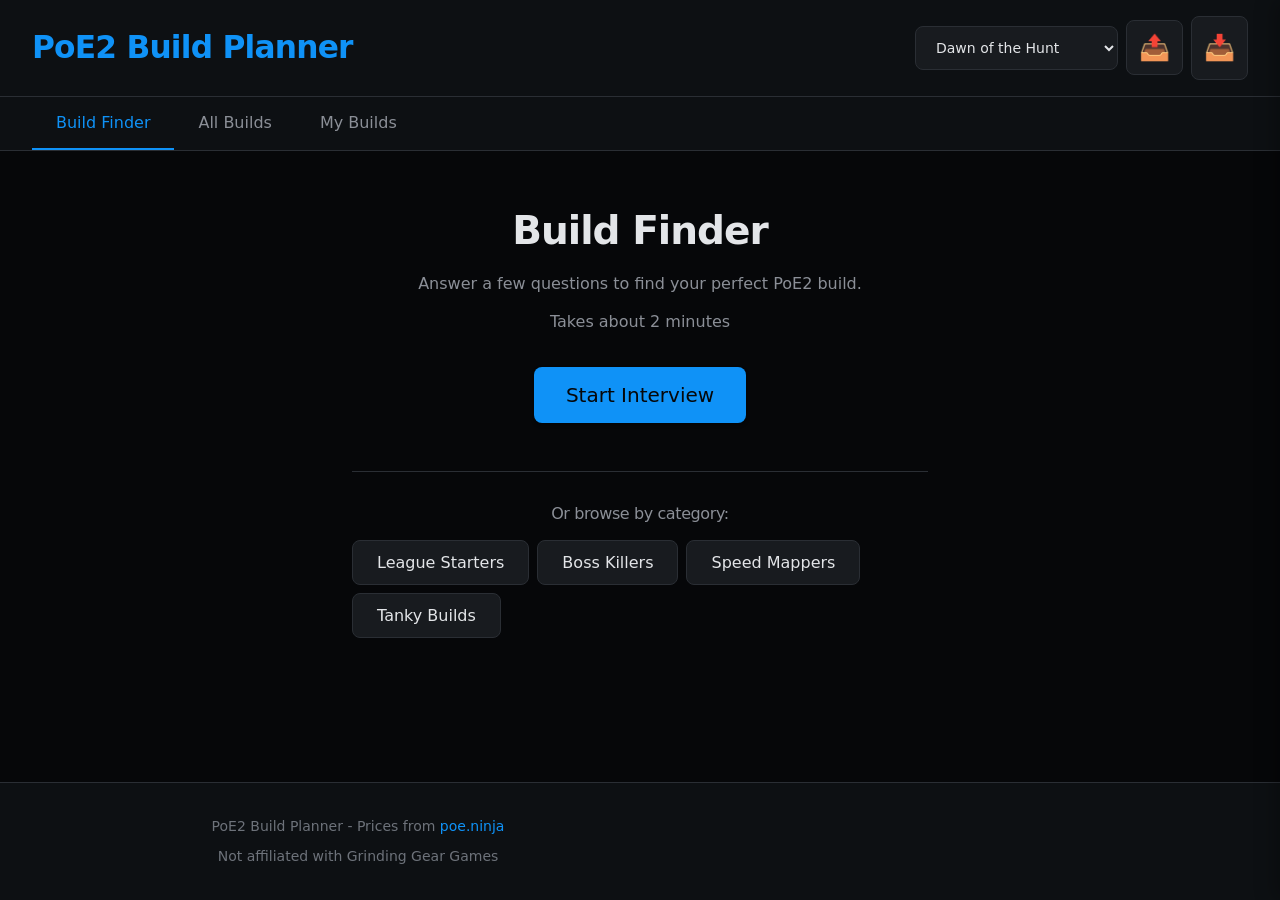
==== commit 33eec920: "fix: update to PoE2 leagues and improve accessibility HTML updates: - Changed leagues to PoE2: Stand" ====
--- a/docs/index.html
+++ b/docs/index.html
@@ -1,10 +1,17 @@
 <!DOCTYPE html>
-<html lang="en">
+<html lang="en" data-theme="dark">
 <head>
     <meta charset="UTF-8">
     <meta name="viewport" content="width=device-width, initial-scale=1.0">
     <title>PoE2 Build Planner & Price Tracker</title>
     <meta name="description" content="Find your perfect Path of Exile 2 build with our interactive build finder and price tracker.">
+    <!-- Performance: preconnect to external resources -->
+    <link rel="preconnect" href="https://poe.ninja" crossorigin>
+    <link rel="preconnect" href="https://www.pathofexile.com" crossorigin>
+    <!-- Theme color for mobile browsers -->
+    <meta name="theme-color" content="#1a1a2e">
+    <!-- Prevent FOUC with system fonts (no external font loading needed) -->
+    <meta name="color-scheme" content="dark light">
     <link rel="stylesheet" href="css/styles.css">
     <link rel="icon" href="data:image/svg+xml,<svg xmlns='http://www.w3.org/2000/svg' viewBox='0 0 100 100'><text y='.9em' font-size='90'>⚔️</text></svg>">
 </head>
@@ -16,16 +23,17 @@
             <div class="header-content">
                 <h1 class="logo">PoE2 Build Planner</h1>
                 <div class="header-actions">
-                    <select id="league-select" class="league-select">
+                    <select id="league-select" class="league-select" aria-label="Select league">
                         <option value="Standard">Standard</option>
-                        <option value="Settlers" selected>Settlers League</option>
-                        <option value="HC Settlers">HC Settlers</option>
+                        <option value="Dawn of the Hunt" selected>Dawn of the Hunt</option>
+                        <option value="HC Dawn of the Hunt">HC Dawn of the Hunt</option>
                     </select>
-                    <button class="btn btn-icon" onclick="App.exportAllData()" title="Export Data">
-                        📤
+                    <button class="btn btn-icon" onclick="App.exportAllData()" title="Export Data" aria-label="Export build data">
+                        <span aria-hidden="true">📤</span>
                     </button>
                     <label class="btn btn-icon" title="Import Data">
-                        📥
+                        <span aria-hidden="true">📥</span>
+                        <span class="sr-only">Import build data</span>
                         <input type="file" accept=".json" onchange="App.importData(event)" style="display: none;">
                     </label>
                 </div>
--- a/docs/css/styles.css
+++ b/docs/css/styles.css
@@ -39,6 +39,17 @@
     --weight-medium: 500;
     --weight-semibold: 600;
     --weight-bold: 700;
+
+    /* Typography tracking adjustments per AESTHETIC WEB SPEC */
+    --tracking-uppercase: 0.05em;
+    --tracking-bold: -0.02em;
+    --tracking-headline: -0.02em;
+    --tracking-small: 0.01em;
+
+    /* Measure (line length) constraints */
+    --measure-narrow: 45ch;
+    --measure-optimal: 65ch;
+    --measure-wide: 75ch;
 
     /* =============================================
        COLOR SYSTEM - OKLCH with semantic tokens
@@ -210,16 +221,23 @@
 
     /* =============================================
        Z-INDEX SCALE
+       Per AESTHETIC WEB SPEC: base 0, dropdown 10, sticky 20,
+       overlay 30, modal 40, popover 50, toast 60
+       Using 100-multiplied values for legacy compatibility
        ============================================= */
     --z-base: 0;
-    --z-dropdown: 100;
-    --z-sticky: 200;
-    --z-fixed: 300;
-    --z-modal-backdrop: 400;
-    --z-modal: 500;
-    --z-popover: 600;
-    --z-tooltip: 700;
-    --z-notification: 800;
+    --z-dropdown: 10;      /* dropdowns, menus */
+    --z-sticky: 20;        /* sticky headers, nav */
+    --z-overlay: 30;       /* overlays, backdrops */
+    --z-modal: 40;         /* modals, dialogs */
+    --z-popover: 50;       /* popovers, tooltips */
+    --z-toast: 60;         /* toasts, notifications */
+
+    /* Legacy aliases for backwards compatibility */
+    --z-fixed: var(--z-sticky);
+    --z-modal-backdrop: var(--z-overlay);
+    --z-tooltip: var(--z-popover);
+    --z-notification: var(--z-toast);
 }
 
 /* =============================================
@@ -258,6 +276,9 @@
     font-size: var(--font-base);
     font-weight: var(--weight-normal);
     letter-spacing: var(--tracking-normal);
+    /* OpenType features per AESTHETIC WEB SPEC */
+    font-feature-settings: "kern" 1, "liga" 1, "calt" 1;
+    text-rendering: optimizeLegibility;
 }
 
 /* Typography defaults */
@@ -278,10 +299,37 @@
 p {
     line-height: var(--leading-relaxed);
     text-wrap: pretty;
+    max-width: var(--measure-wide);
+}
+
+/* Prose container for optimal readability */
+.prose {
+    max-width: var(--measure-optimal);
+}
+
+.prose p,
+.prose li {
+    line-height: var(--leading-relaxed);
+    max-width: var(--measure-wide);
 }
 
 small {
     font-size: var(--font-sm);
+    letter-spacing: var(--tracking-small);
+}
+
+/* Tabular numbers for data display */
+.tabular-nums,
+.price,
+.stat-value,
+.score-value {
+    font-variant-numeric: tabular-nums;
+}
+
+/* Uppercase text styling */
+.uppercase {
+    text-transform: uppercase;
+    letter-spacing: var(--tracking-uppercase);
 }
 
 code, pre, kbd {
@@ -319,7 +367,7 @@
     padding: var(--space-md) var(--space-xl);
     position: sticky;
     top: 0;
-    z-index: 100;
+    z-index: var(--z-sticky);
     width: 100%;
 }
 
@@ -463,6 +511,7 @@
 .btn-primary:hover {
     background: var(--accent-primary-hover);
     box-shadow: var(--shadow-md);
+    transform: translateY(-1px);
 }
 
 .btn-primary:disabled {
@@ -482,6 +531,7 @@
 .btn-secondary:hover {
     background: var(--bg-hover);
     border-color: var(--border-strong);
+    transform: translateY(-1px);
 }
 
 .btn-danger {
@@ -912,7 +962,8 @@
 .archetype-card:hover,
 .build-card:hover {
     border-color: var(--accent-primary);
-    transform: translateY(-4px);
+    /* Per AESTHETIC WEB SPEC: cards translateY(-2px) + shadow increase */
+    transform: translateY(-2px);
     box-shadow: var(--shadow-lg);
 }
 
@@ -3155,3 +3206,161 @@
     background: linear-gradient(90deg, var(--accent-warning), var(--accent-secondary));
     transition: width var(--duration-normal) var(--ease-out);
 }
+
+/* =============================================
+   ACCESSIBILITY - Comprehensive reduced motion
+   Per AESTHETIC WEB SPEC: Respect prefers-reduced-motion
+   ============================================= */
+@media (prefers-reduced-motion: reduce) {
+    *,
+    *::before,
+    *::after {
+        animation-duration: 0.01ms !important;
+        animation-iteration-count: 1 !important;
+        transition-duration: 0.01ms !important;
+        scroll-behavior: auto !important;
+    }
+
+    .btn:hover,
+    .btn:active,
+    .card:hover,
+    [data-item-tooltip]:hover {
+        transform: none !important;
+    }
+}
+
+/* Focus visible only - keyboard navigation */
+:focus:not(:focus-visible) {
+    outline: none;
+}
+
+:focus-visible {
+    outline: 2px solid var(--accent-primary);
+    outline-offset: 2px;
+}
+
+/* Skip link for accessibility */
+.skip-link {
+    position: absolute;
+    top: -100%;
+    left: 0;
+    background: var(--accent-primary);
+    color: var(--text-inverse);
+    padding: var(--space-sm) var(--space-md);
+    z-index: 9999;
+    text-decoration: none;
+    font-weight: var(--weight-medium);
+}
+
+.skip-link:focus {
+    top: 0;
+}
+
+/* =============================================
+   PERFORMANCE - Content visibility optimization
+   ============================================= */
+.tab-content:not(.active) {
+    content-visibility: hidden;
+}
+
+/* Contain layout/paint for performance */
+.card,
+.modal-content,
+.item-panel {
+    contain: layout style;
+}
+
+/* =============================================
+   LIGHT MODE - Optional theme support
+   Per AESTHETIC WEB SPEC: backgrounds not pure white
+   ============================================= */
+@media (prefers-color-scheme: light) {
+    :root:not([data-theme="dark"]) {
+        /* Light mode with subtle warm hue, not pure white */
+        --gray-950: oklch(98.5% 0.002 70);
+        --gray-900: oklch(96% 0.003 70);
+        --gray-800: oklch(92% 0.005 70);
+        --gray-700: oklch(85% 0.008 70);
+        --gray-600: oklch(70% 0.01 70);
+        --gray-500: oklch(55% 0.012 70);
+        --gray-400: oklch(40% 0.014 70);
+        --gray-300: oklch(30% 0.012 70);
+        --gray-200: oklch(22% 0.01 70);
+        --gray-100: oklch(15% 0.008 70);
+
+        /* Semantic reassignment for light mode */
+        --bg-primary: var(--gray-950);
+        --bg-secondary: var(--gray-900);
+        --bg-tertiary: var(--gray-800);
+        --bg-elevated: oklch(100% 0 0);
+        --bg-hover: var(--gray-700);
+
+        --text-primary: var(--gray-100);
+        --text-secondary: var(--gray-400);
+        --text-muted: var(--gray-500);
+        --text-inverse: oklch(98% 0.002 70);
+
+        --border-color: var(--gray-700);
+        --border-subtle: var(--gray-800);
+
+        /* Adjust shadows for light mode */
+        --shadow-color: 220 40% 50%;
+    }
+}
+
+/* Force dark mode with data attribute */
+[data-theme="dark"] {
+    --gray-950: oklch(13% 0.005 260);
+    --gray-900: oklch(17% 0.008 260);
+    --gray-800: oklch(22% 0.01 260);
+    --gray-700: oklch(30% 0.012 260);
+    --gray-600: oklch(40% 0.014 260);
+    --gray-500: oklch(55% 0.014 260);
+    --gray-400: oklch(65% 0.012 260);
+    --gray-300: oklch(75% 0.01 260);
+    --gray-200: oklch(85% 0.008 260);
+    --gray-100: oklch(92% 0.005 260);
+}
+
+/* =============================================
+   UTILITY CLASSES - Per AESTHETIC WEB SPEC
+   ============================================= */
+
+/* Measure constraints */
+.max-w-prose { max-width: var(--measure-optimal); }
+.max-w-narrow { max-width: var(--measure-narrow); }
+.max-w-wide { max-width: var(--measure-wide); }
+
+/* Text utilities */
+.text-balance { text-wrap: balance; }
+.text-pretty { text-wrap: pretty; }
+
+/* Aspect ratios */
+.aspect-square { aspect-ratio: 1 / 1; }
+.aspect-video { aspect-ratio: 16 / 9; }
+.aspect-golden { aspect-ratio: 1.618 / 1; }
+
+/* Screen reader only */
+.sr-only {
+    position: absolute;
+    width: 1px;
+    height: 1px;
+    padding: 0;
+    margin: -1px;
+    overflow: hidden;
+    clip: rect(0, 0, 0, 0);
+    white-space: nowrap;
+    border: 0;
+}
+
+/* Not screen reader only (visible) */
+.not-sr-only {
+    position: static;
+    width: auto;
+    height: auto;
+    padding: 0;
+    margin: 0;
+    overflow: visible;
+    clip: auto;
+    white-space: normal;
+}
